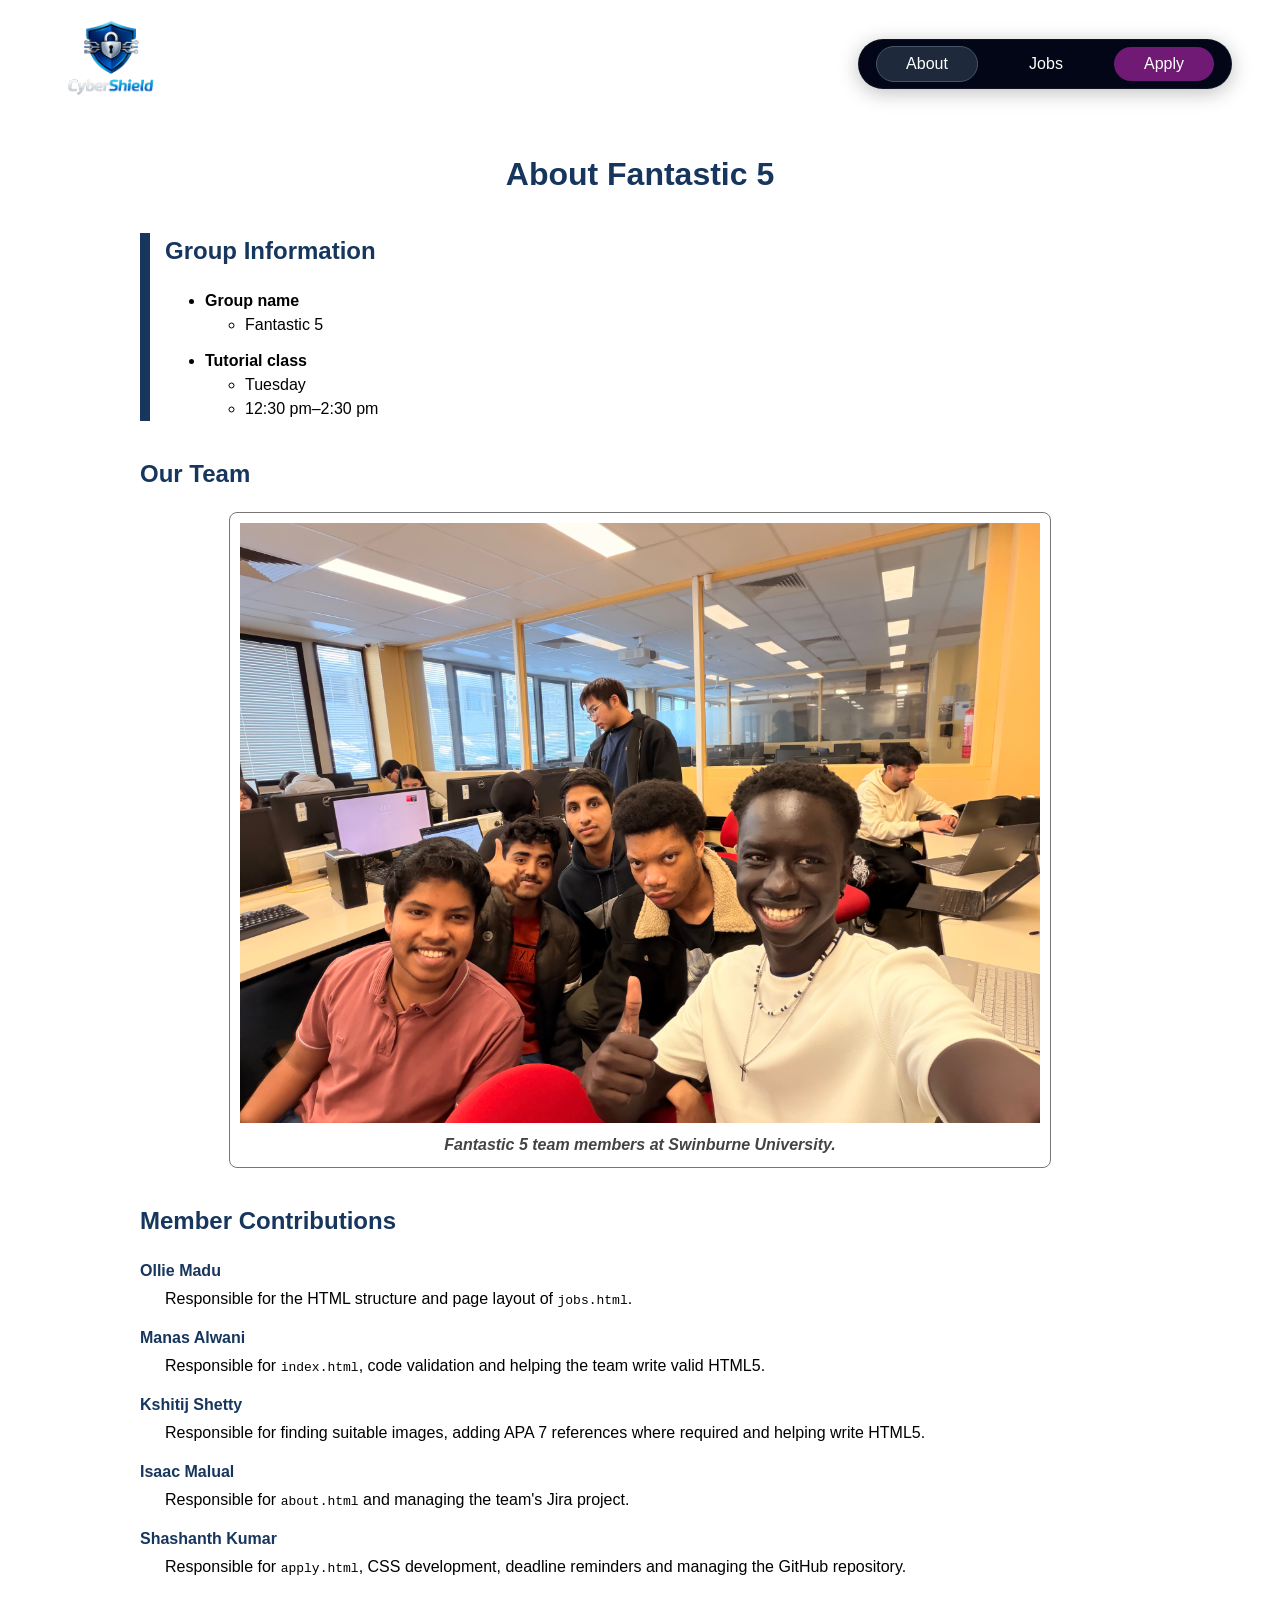
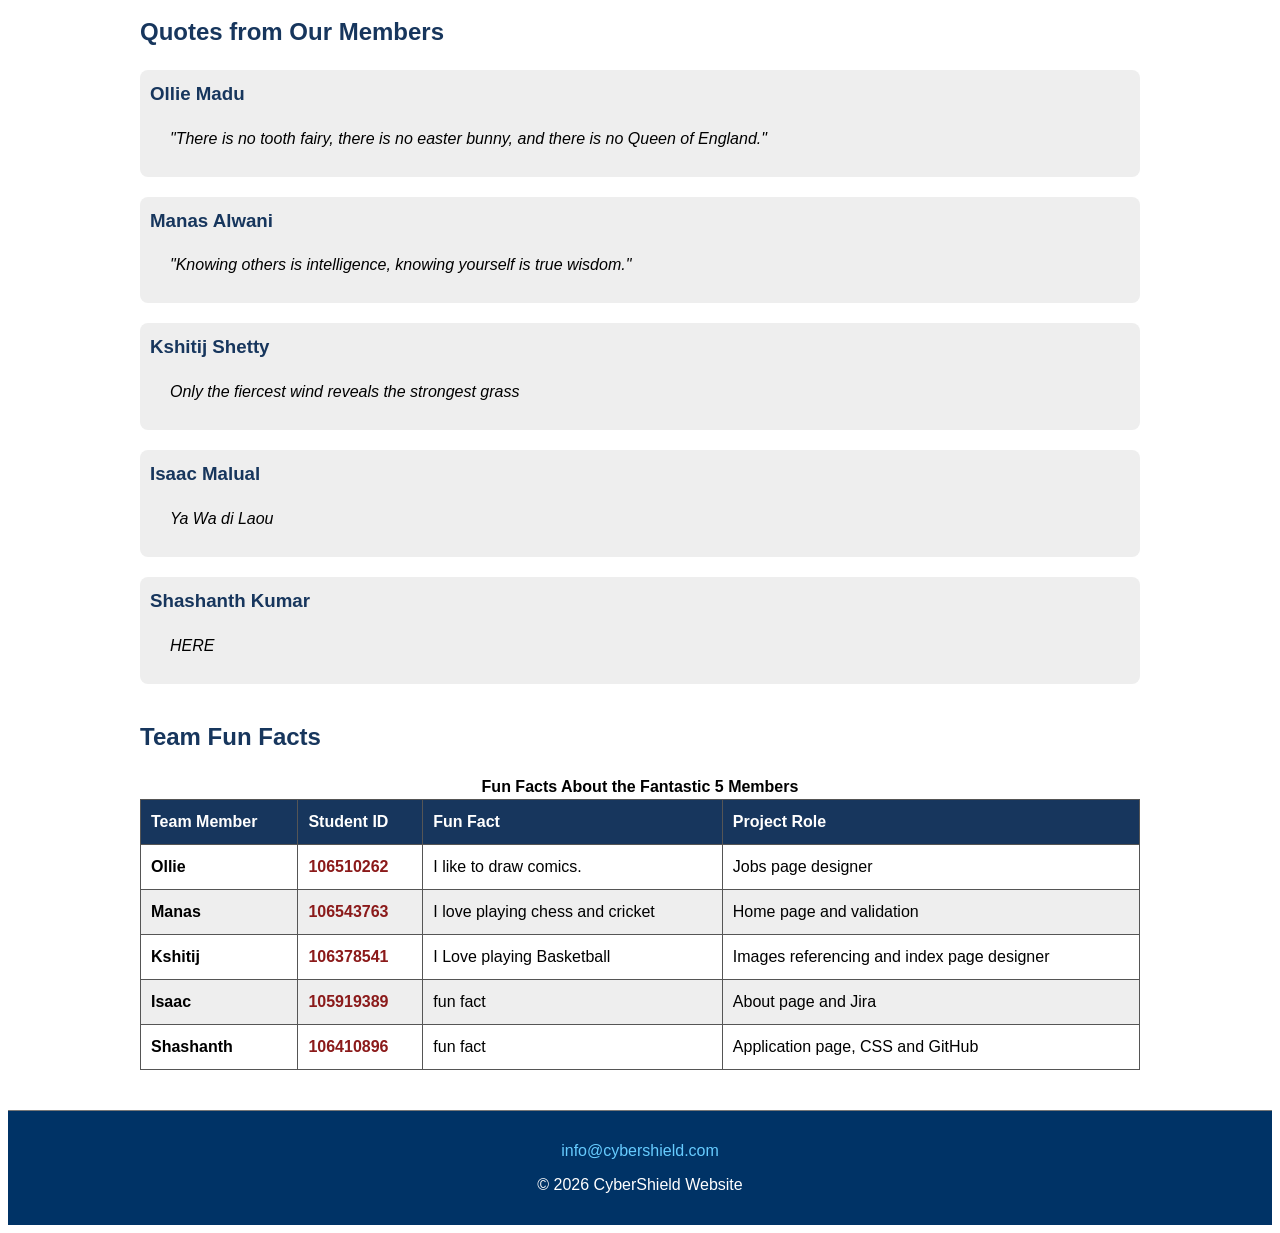
==== about.html @ fba5f0f7 "Finishing Touches About Page" ====
<!DOCTYPE html>
<html lang="en">
<head>
  <meta charset="utf-8">
  <meta name="viewport" content="width=device-width, initial-scale=1.0">
  <meta name="description" content="About the Fantastic 5 development team">
  <meta name="keywords" content="Fantastic 5, team, web development">
  <meta name="author" content="Fantastic 5">

  <link rel="stylesheet" href="styles/styles.css">
  <link rel="stylesheet" href="styles/about.css">

  <style>
    #group-information {
      padding-left: 15px;
      border-left: 10px solid #17365d;
    }
  </style>

  <title>About Fantastic 5</title>

</head>

<body>


    <!-- [ edited by: Shashanth ] - Hey Isaac. I just added the 'header' tag here, which was missing and led to the menu bar not appearing correctly on the about page. It is now fixed and should reflect appropriately. Once you have acknowledged this change, please delete this comment. Thanks. -->

    <!-- Main Menu/Navigation bar element -->
    <nav class="navbar">

      <!-- logo element (links to index page upon clicking)-->
      <div class="logo">
          <a href="index.html">
            <img src="images/cybershield-logo.png" alt="Cybershield Logo">
          </a>
      </div>

         <!-- navigation links found in menu navbar -->
      <ul class="nav-links">
        <li><a href="about.html" class="current-page" >About</a></li>
          <li><a href="jobs.html">Jobs</a></li>
          <li><a href="apply.html" class="cta-btn">Apply</a></li>
      </ul>

    </nav>

      

  <main>
    <h1>About Fantastic 5</h1>
    <section id="group-information">
      <h2>Group Information</h2>

     
      <ul>
        <li>
          Group name
          <ul>
            <li>Fantastic 5</li>
          </ul>
        </li>

        <li>
          Tutorial class
          <ul>
            <li>Tuesday</li>
            <li>12:30 pm–2:30 pm</li>
          </ul>
        </li>
      </ul>
    </section>

    <section id="group-photo">
      <h2>Our Team</h2>

      <figure>
        <img
          src="images/team.jpeg" id="team-photo" alt="Fantastic 5 Team Photo">

           <figcaption style="font-weight: bold;">
              Fantastic 5 team members at Swinburne University.
          </figcaption>

      </figure>
    </section>

    <section id="contributions">
      <h2>Member Contributions</h2>

      <!-- Definition list -->
      <dl>
        <dt>Ollie Madu</dt>
        <dd>
          Responsible for the HTML structure and page layout of
          <code>jobs.html</code>.
        </dd>

        <dt>Manas Alwani</dt>
        <dd>
          Responsible for <code>index.html</code>, code validation and helping
          the team write valid HTML5.
        </dd>

        <dt>Kshitij Shetty</dt>
        <dd>
          Responsible for finding suitable images, adding APA 7 references
          where required and helping write HTML5.
        </dd>

        <dt>Isaac Malual</dt>
        <dd>
          Responsible for <code>about.html</code> and managing the team's Jira
          project.
        </dd>

        <dt>Shashanth Kumar</dt>
        <dd>
          Responsible for <code>apply.html</code>, CSS development, deadline
          reminders and managing the GitHub repository.
        </dd>
      </dl>
    </section>

    <section id="member-quotes">
      <h2>Quotes from Our Members</h2>

      <article>
        <h3>Ollie Madu</h3>
        <blockquote lang="">
          <p>"There is no tooth fairy, there is no easter bunny, and there is
            no Queen of England."</p>
        </blockquote>
         
      </article>

      <article>
        <h3>Manas Alwani</h3>
        <blockquote lang="">
          <p>"Knowing others is intelligence, knowing yourself is true wisdom."</p>
        </blockquote>
         
      </article>

      <article>
        <h3>Kshitij Shetty</h3>
        <blockquote lang="">
          <p> Only the fiercest wind reveals the strongest grass</p>
        </blockquote>
         
      </article>

      <article>
        <h3>Isaac Malual</h3>
        <blockquote lang="">
          <p>Ya Wa di Laou</p>
        </blockquote>
         
      </article>

      <article>
        <h3>Shashanth Kumar</h3>
        <blockquote lang="">
          <p>HERE</p>
        </blockquote>
         
      </article>
    </section>

    <section id="fun-facts">
      <h2>Team Fun Facts</h2>

      <table>
        <caption>Fun Facts About the Fantastic 5 Members</caption>

        <thead>
          <tr>
            <th scope="col">Team Member</th>
            <th scope="col">Student ID</th>
            <th scope="col">Fun Fact</th>
            <th scope="col">Project Role</th>
            
          </tr>
        </thead>

        <tbody>
          <tr>
            <th scope="row">Ollie</th>
            <td>106510262</td>
            <td>I like to draw comics.</td>
            <td>Jobs page designer</td>
          </tr>

          <tr>
            <th scope="row">Manas</th>
            <td>106543763</td>
            <td> I love playing chess and cricket</td>
            <td>Home page and validation</td>
          </tr>

          <tr>
            <th scope="row">Kshitij</th>
            <td>106378541</td>
            <td>I Love playing Basketball</td>
            <td>Images referencing and index page designer</td>
          </tr>

          <tr>
            <th scope="row">Isaac</th>
            <td>105919389</td>
            <td>fun fact</td>
            <td>About page and Jira</td>
          </tr>

          <tr>
            <th scope="row">Shashanth</th>
            <td>106410896</td>
            <td>fun fact</td>
            <td>Application page, CSS and GitHub</td>
          </tr>
        </tbody>
      </table>
    </section>

  </main>

  <footer>
        <p>
            <a href="mailto:info@cybershield.com">info@cybershield.com</a>
        </p>
        <p>&copy; 2026 CyberShield Website</p>
    </footer>

</body>
</html>
---- styles/styles.css ----
/*

filename: styles.css

author: Alagarsamy Chandrasekar Shashanth Kumar

created: 7 September 2026 (07/09/2026)

last modified: 10 September 2026 (10/09/2026)

description: links to all pages

*/

/*

_______________________________________________________________________________________________

GLOBAL STYLESHEET
-----------------------------------------------------------------------------------------------

This stylesheet is applied to every page. It contains the elements of the web page that stay
consistent across all pages (i.e. menu navigation bars, footers, etc). If any work is done
to such global elements, please ensure to do it and keep it here for ease of coding and
an organised workspace.

_______________________________________________________________________________________________

*/

body
{font-family: 'Lucida Sans', 'Lucida Sans Regular', 'Lucida Grande', 'Lucida Sans Unicode', Geneva, Verdana, sans-serif;}

footer {
    text-align: center;
    padding: 20px;
    background-color: #003366;
    color: white;
    margin-top: 40px;
}

footer a {
    color: #66ccff;
    text-decoration: none;
}

footer a:hover {
    text-decoration: underline;
}

.logo {
    display: flex;
    align-items: center;
    max-width: 100px;
}

/* ensures link clickable space covers entire logo area */
.logo a {
    display: block;
    width: 100%;
}

.logo img {
    width: 100%;
    height: auto;
    display: block;
    
    transform: scale(1.25); /* scales image by 25% without tampering menu bar size */
    transform-origin: left center; /* keeps locked left to avoid tampering with padding */
}

/* strips away underline and hyperlink blue color from nav-links */
.nav-links a {
    text-decoration: none;
    color: white;
    font-size: 16px;
    font-weight: 500;
    display: block; /* link fills entire clickable space of individual nav-link pill */
    padding: 8px 0;
}

/* stacks menu navigation links horizontally and removes visibility of bullet points */
.nav-links {
    display: flex;
    list-style: none;
    align-items: center;
}

.nav-links li {
    margin-inline: 5px; /* spaces out list items of navigation link classes, to ensure links themselves are spaced out evenly */
    width: 100px; /* sets horizontal length of each nav-link's pill-style border equally */
    text-align: center;
    border-radius: 50px;
    transition: all 0.3s ease;
}

/* menu bar CSS rules live here */
header {

    background-color: #0f172a; /* background colour of menu bar */

    /* to fix menu bar on top of viewport, and ensure it follows when user scroll down or up page */
    position: sticky;
    top: 0;
    z-index: 1000;
    box-shadow: 0 4px 20px rgba(0, 0, 0, 0.50);

    /* margin rules for top, and the left and right of this element only, 
    in order to bypass default browser margin rule of 8px for just this element,
     without hindering any other element. */
    margin-top: -8px;
    margin-inline: -8px;

    border-radius: 0 0 24px 24px; /* curved edges at bottom */
}

/* stacks navbar contents horizontally and spaces them out appropriately */
.navbar {
    display: flex;
    justify-content: space-between;
    align-items: center;
    padding: 15px 40px;
    position: sticky;
}

/* creates black 'master-pill' container box for navigation links for the navbar */
.navbar ul {
    background-color: #020617;
    padding: 6px 12px;
    border-radius: 50px;
    display: flex;
    gap: 8px;
    border: 1px solid rgba(255, 255, 255, 0.05); /* subtle border line that encapsulates master-pill to give more depth */
    box-shadow: 0 4px 20px rgba(0, 0, 0, 0.25); /* subtle shadow for more depth */
}

/* wraps non-cta-button nav-links in a grey pill when cursur hovers over it */
.nav-links li:hover:not(:has(.cta-btn)) {
    background-color: #374151;
}

/* highlights the current page user is on */
.nav-links li:has(.current-page:not(.cta-btn)) {
    background-color: #1e293b;
    border: 1px solid #475569;
}

/* gives CTA Button (Apply button) its unique purple background color to call user to action */
.nav-links li:has(.cta-btn) {
    background-color: #701a75;
}

/* turns CTA button (Apply button) noticably lighter when cursor hovers over it, prompting user to click */
.nav-links li:has(.cta-btn:hover) {
    background-color: rgb(153, 40, 145);
}

/* highlights when user is currently on the 'Apply' page using extra border styling, as 'Apply' is a CTA button */
.nav-links li:has(.cta-btn.current-page) {
    background-color: rgb(65, 3, 65);
    border: 1px solid rgb(210, 80, 210);
}
---- styles/about.css ----
/*
  filename: about.css
  author: Isaac
  description: Styles for the About page
*/

/*Da font*/
body {
  font-family: 'Lucida Sans', 'Lucida Sans Regular', 'Lucida Grande',
               'Lucida Sans Unicode', Geneva, Verdana, sans-serif;
}
main {
  width: 80%;
  max-width: 1000px;
  margin: 30px auto;
  line-height: 1.5;
}

main h1,
main h2,
#contributions dt,
#member-quotes h3 {
  color: #17365d;
}

main h1 {
  text-align: center;
}

main h2,
#member-quotes h3 {
  margin-top: 0;
}

section {
  margin-top: 35px;
}

/* Group information */

#group-information > ul > li {
  margin-bottom: 12px;
  font-weight: bold;
}

#group-information ul ul li {
  font-weight: normal;
}

/* Group photo */
figure {
  width: 80%;
  margin: 20px auto;
  padding: 10px;
  border: 1px solid #777777;
  text-align: center;
   border-radius: 8px;
}

#team-photo {
  display: block;
  width: 100%;
  height: auto;
}

figcaption {
  margin-top: 10px;
  color: #444444;
  font-style: italic;
}

/* Contributions */

#contributions dt {
  margin-top: 15px;
  font-weight: bold;
}

#contributions dd {
  margin: 4px 0 0 25px;
}

/* Member quotes */

#member-quotes article {
  margin-bottom: 20px;
  padding: 10px;
  background-color: #eeeeee;
  border-radius: 8px;
}

#member-quotes blockquote {
  margin-left: 20px;
  font-style: italic;
}

/* Team table */
#fun-facts {
  overflow-x: auto;
}

table {
  width: 100%;
  min-width: 650px;
  border-collapse: collapse;
  border-radius: 8px;
}

caption {
  font-weight: bold;
}

th,
td {
  padding: 10px;
  border: 1px solid #555555;
  text-align: left;
}

thead {
  color: #ffffff;
  background-color: #17365d;
}

tbody td:nth-child(2) {
  color: #8b1a1a;
  font-weight: bold;
}

tbody tr:nth-child(even) {
  background-color: #eeeeee;
}

tbody tr:hover {
  background-color: #d9e8f5;
}

/* Footer */

footer {
  margin-top: 40px;
  padding: 15px;
  text-align: center;
  border-top: 1px solid #777777;
}
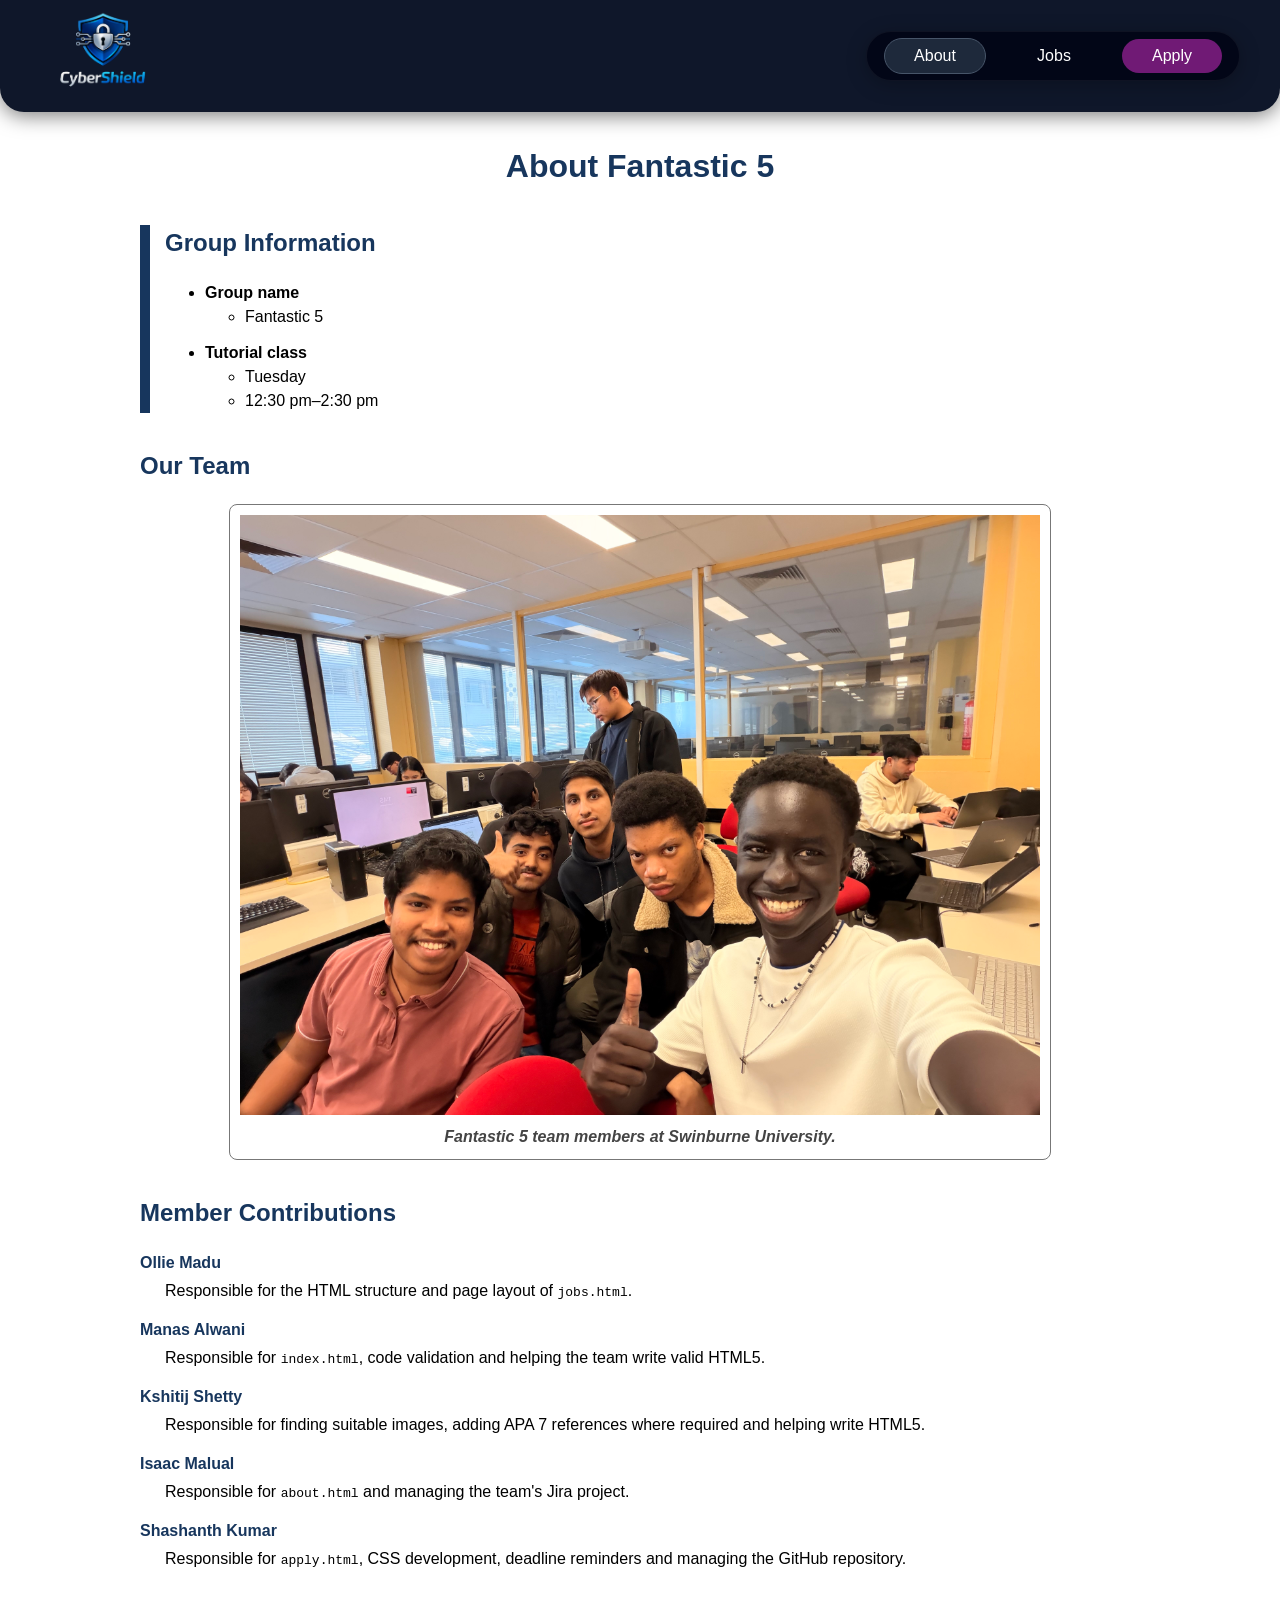
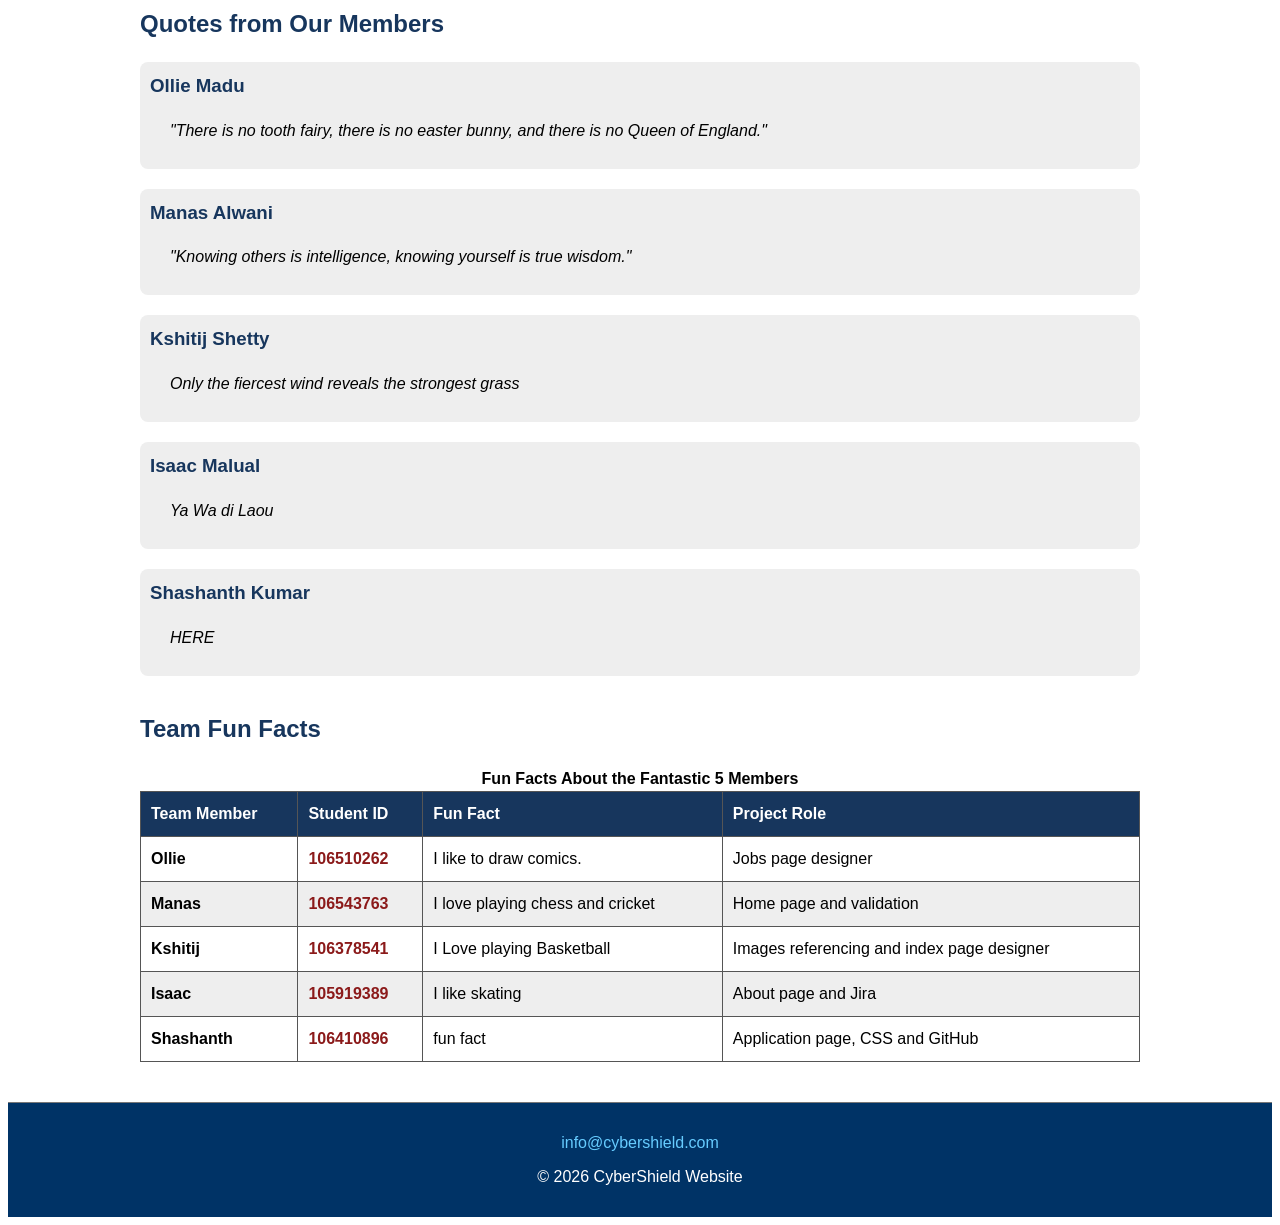
==== commit f88e6969: "Fixed Nav" ====
--- a/about.html
+++ b/about.html
@@ -24,9 +24,8 @@
 <body>
 
 
-    <!-- [ edited by: Shashanth ] - Hey Isaac. I just added the 'header' tag here, which was missing and led to the menu bar not appearing correctly on the about page. It is now fixed and should reflect appropriately. Once you have acknowledged this change, please delete this comment. Thanks. -->
-
-    <!-- Main Menu/Navigation bar element -->
+    <header>
+  <!-- Main Menu/Navigation bar element -->
     <nav class="navbar">
 
       <!-- logo element (links to index page upon clicking)-->
@@ -44,7 +43,9 @@
       </ul>
 
     </nav>
-
+</header>
+
+    
       
 
   <main>
@@ -208,7 +209,7 @@
           <tr>
             <th scope="row">Isaac</th>
             <td>105919389</td>
-            <td>fun fact</td>
+            <td>I like skating</td>
             <td>About page and Jira</td>
           </tr>
 
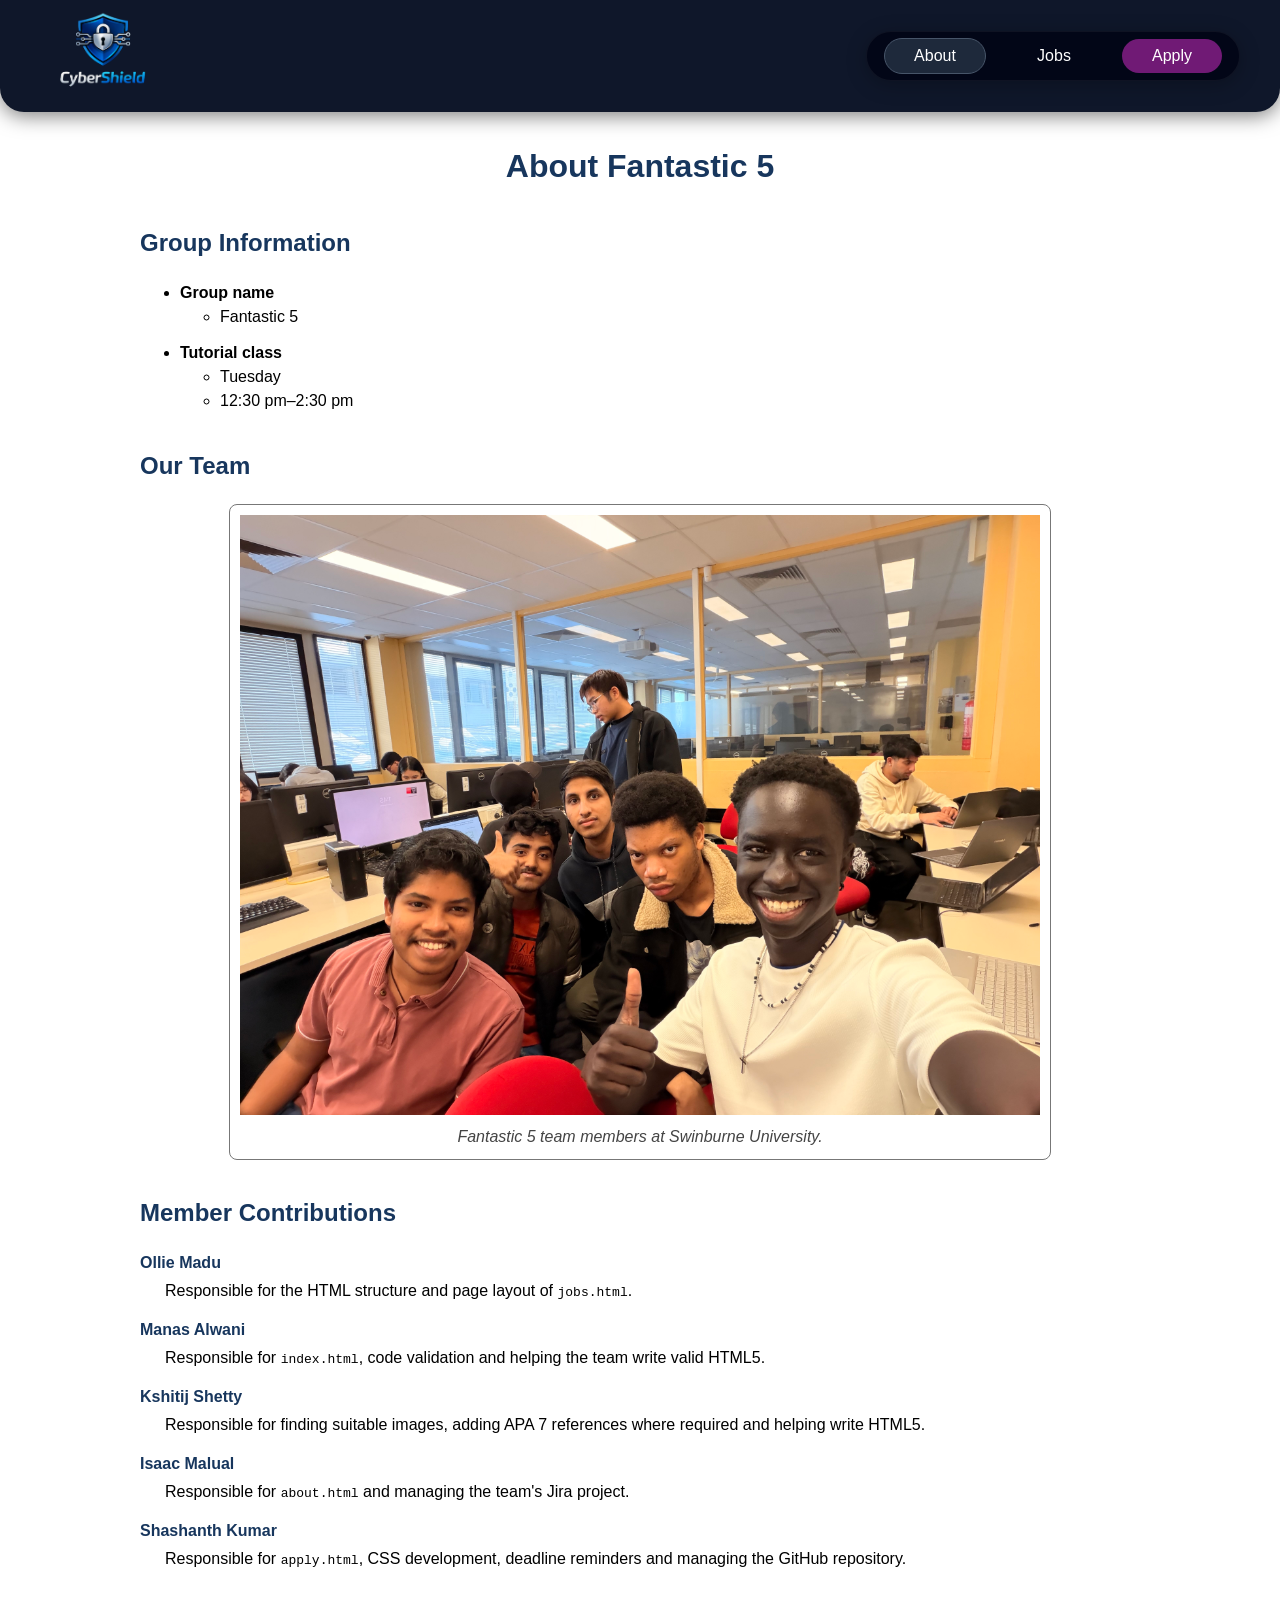
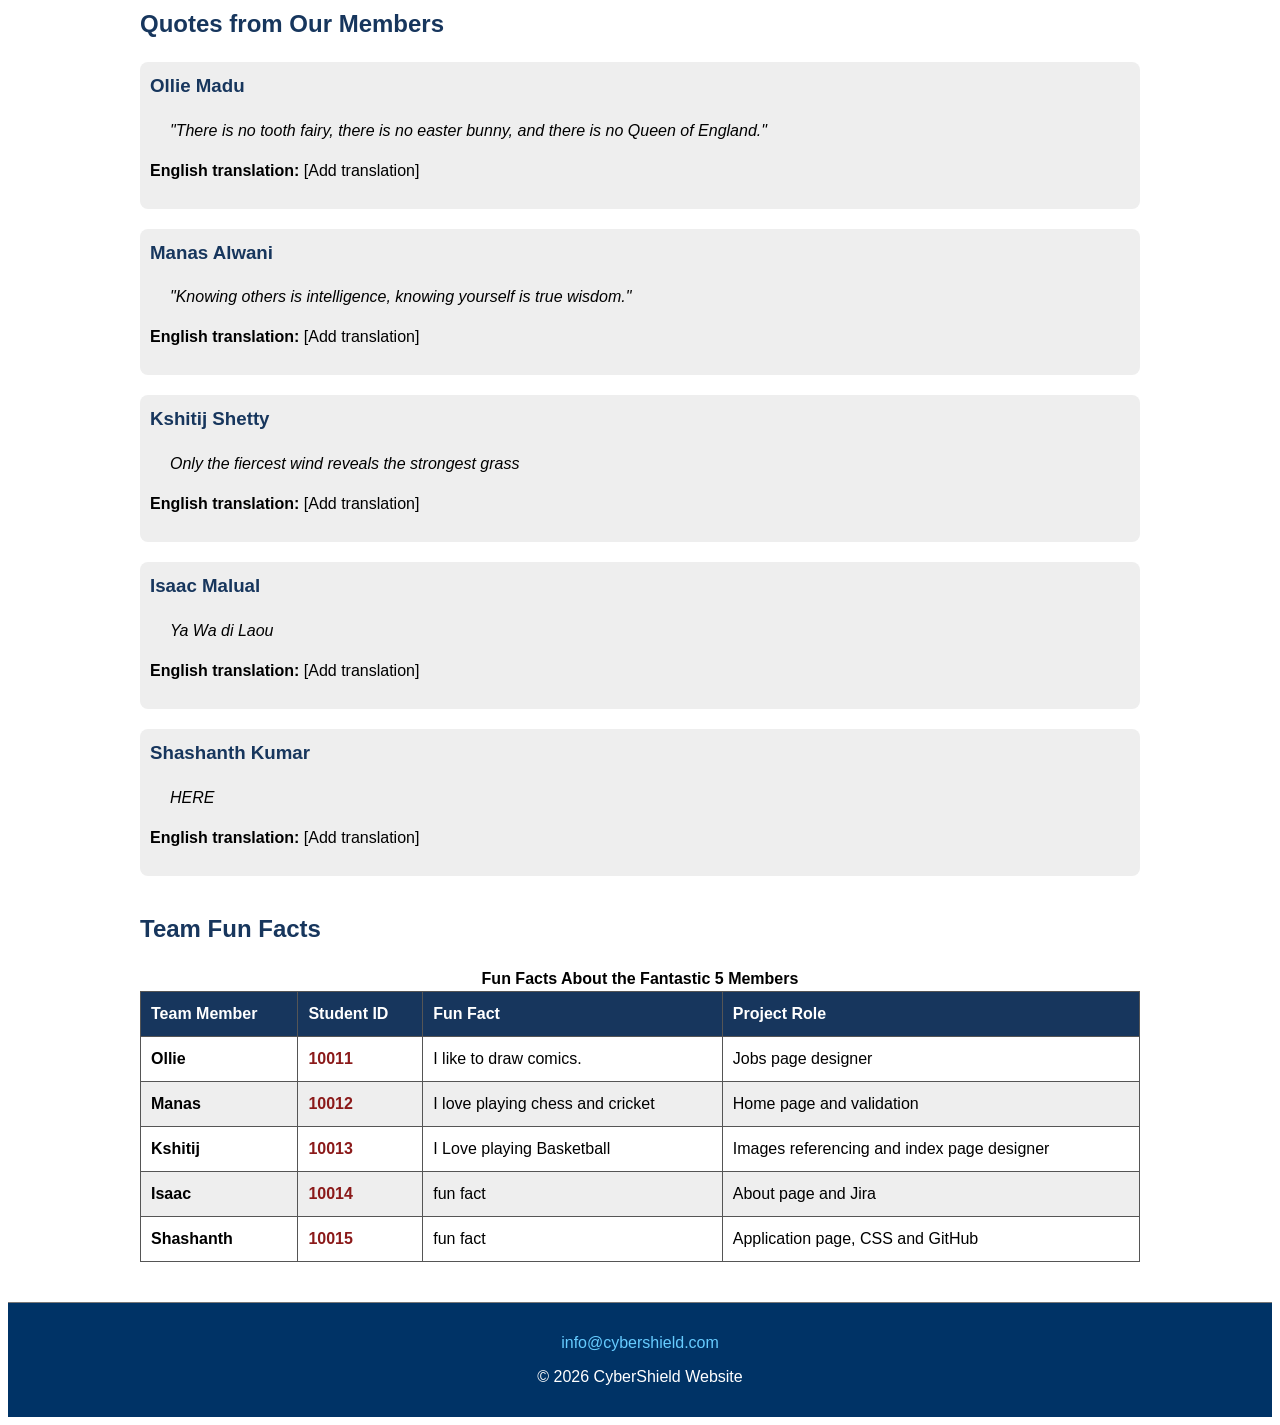
==== commit 6f5c9fdf: "Merge branch 'main' of https://github.com/106410896/Group_Name_Pending_Project" ====
--- a/about.html
+++ b/about.html
@@ -9,44 +9,35 @@
 
   <link rel="stylesheet" href="styles/styles.css">
   <link rel="stylesheet" href="styles/about.css">
-
-  <style>
-    #group-information {
-      padding-left: 15px;
-      border-left: 10px solid #17365d;
-    }
-  </style>
-
+  
   <title>About Fantastic 5</title>
-
 </head>
 
 <body>
 
 
-    <header>
-  <!-- Main Menu/Navigation bar element -->
-    <nav class="navbar">
-
-      <!-- logo element (links to index page upon clicking)-->
-      <div class="logo">
-          <a href="index.html">
-            <img src="images/cybershield-logo.png" alt="Cybershield Logo">
-          </a>
-      </div>
+      <header> <!-- [ edited by: Shashanth ] - Hey Isaac. I just added the 'header' tag here, which was missing and led to the menu bar not appearing correctly on the about page. It is now fixed and should reflect appropriately. Once you have acknowledged this change, please delete this comment. Thanks. -->
+
+        <!-- Main Menu/Navigation bar element -->
+        <nav class="navbar">
+
+         <!-- logo element (links to index page upon clicking)-->
+         <div class="logo">
+            <a href="index.html">
+               <img src="images/cybershield-logo.png" alt="Cybershield Logo">
+            </a>
+         </div>
 
          <!-- navigation links found in menu navbar -->
-      <ul class="nav-links">
-        <li><a href="about.html" class="current-page" >About</a></li>
-          <li><a href="jobs.html">Jobs</a></li>
-          <li><a href="apply.html" class="cta-btn">Apply</a></li>
-      </ul>
-
-    </nav>
-</header>
-
-    
-      
+         <ul class="nav-links">
+            <li><a href="about.html" class="current-page" >About</a></li>
+            <li><a href="jobs.html">Jobs</a></li>
+            <li><a href="apply.html" class="cta-btn">Apply</a></li>
+         </ul>
+
+        </nav>
+
+      </header>
 
   <main>
     <h1>About Fantastic 5</h1>
@@ -79,7 +70,7 @@
         <img
           src="images/team.jpeg" id="team-photo" alt="Fantastic 5 Team Photo">
 
-           <figcaption style="font-weight: bold;">
+           <figcaption>
               Fantastic 5 team members at Swinburne University.
           </figcaption>
 
@@ -132,7 +123,7 @@
           <p>"There is no tooth fairy, there is no easter bunny, and there is
             no Queen of England."</p>
         </blockquote>
-         
+        <p><strong>English translation:</strong> [Add translation]</p>
       </article>
 
       <article>
@@ -140,7 +131,7 @@
         <blockquote lang="">
           <p>"Knowing others is intelligence, knowing yourself is true wisdom."</p>
         </blockquote>
-         
+        <p><strong>English translation:</strong> [Add translation]</p>
       </article>
 
       <article>
@@ -148,7 +139,7 @@
         <blockquote lang="">
           <p> Only the fiercest wind reveals the strongest grass</p>
         </blockquote>
-         
+        <p><strong>English translation:</strong> [Add translation]</p>
       </article>
 
       <article>
@@ -156,7 +147,7 @@
         <blockquote lang="">
           <p>Ya Wa di Laou</p>
         </blockquote>
-         
+        <p><strong>English translation:</strong> [Add translation]</p>
       </article>
 
       <article>
@@ -164,7 +155,7 @@
         <blockquote lang="">
           <p>HERE</p>
         </blockquote>
-         
+        <p><strong>English translation:</strong> [Add translation]</p>
       </article>
     </section>
 
@@ -187,35 +178,35 @@
         <tbody>
           <tr>
             <th scope="row">Ollie</th>
-            <td>106510262</td>
+            <td>10011</td>
             <td>I like to draw comics.</td>
             <td>Jobs page designer</td>
           </tr>
 
           <tr>
             <th scope="row">Manas</th>
-            <td>106543763</td>
+            <td>10012</td>
             <td> I love playing chess and cricket</td>
             <td>Home page and validation</td>
           </tr>
 
           <tr>
             <th scope="row">Kshitij</th>
-            <td>106378541</td>
+            <td>10013</td>
             <td>I Love playing Basketball</td>
             <td>Images referencing and index page designer</td>
           </tr>
 
           <tr>
             <th scope="row">Isaac</th>
-            <td>105919389</td>
-            <td>I like skating</td>
+            <td>10014</td>
+            <td>fun fact</td>
             <td>About page and Jira</td>
           </tr>
 
           <tr>
             <th scope="row">Shashanth</th>
-            <td>106410896</td>
+            <td>10015</td>
             <td>fun fact</td>
             <td>Application page, CSS and GitHub</td>
           </tr>
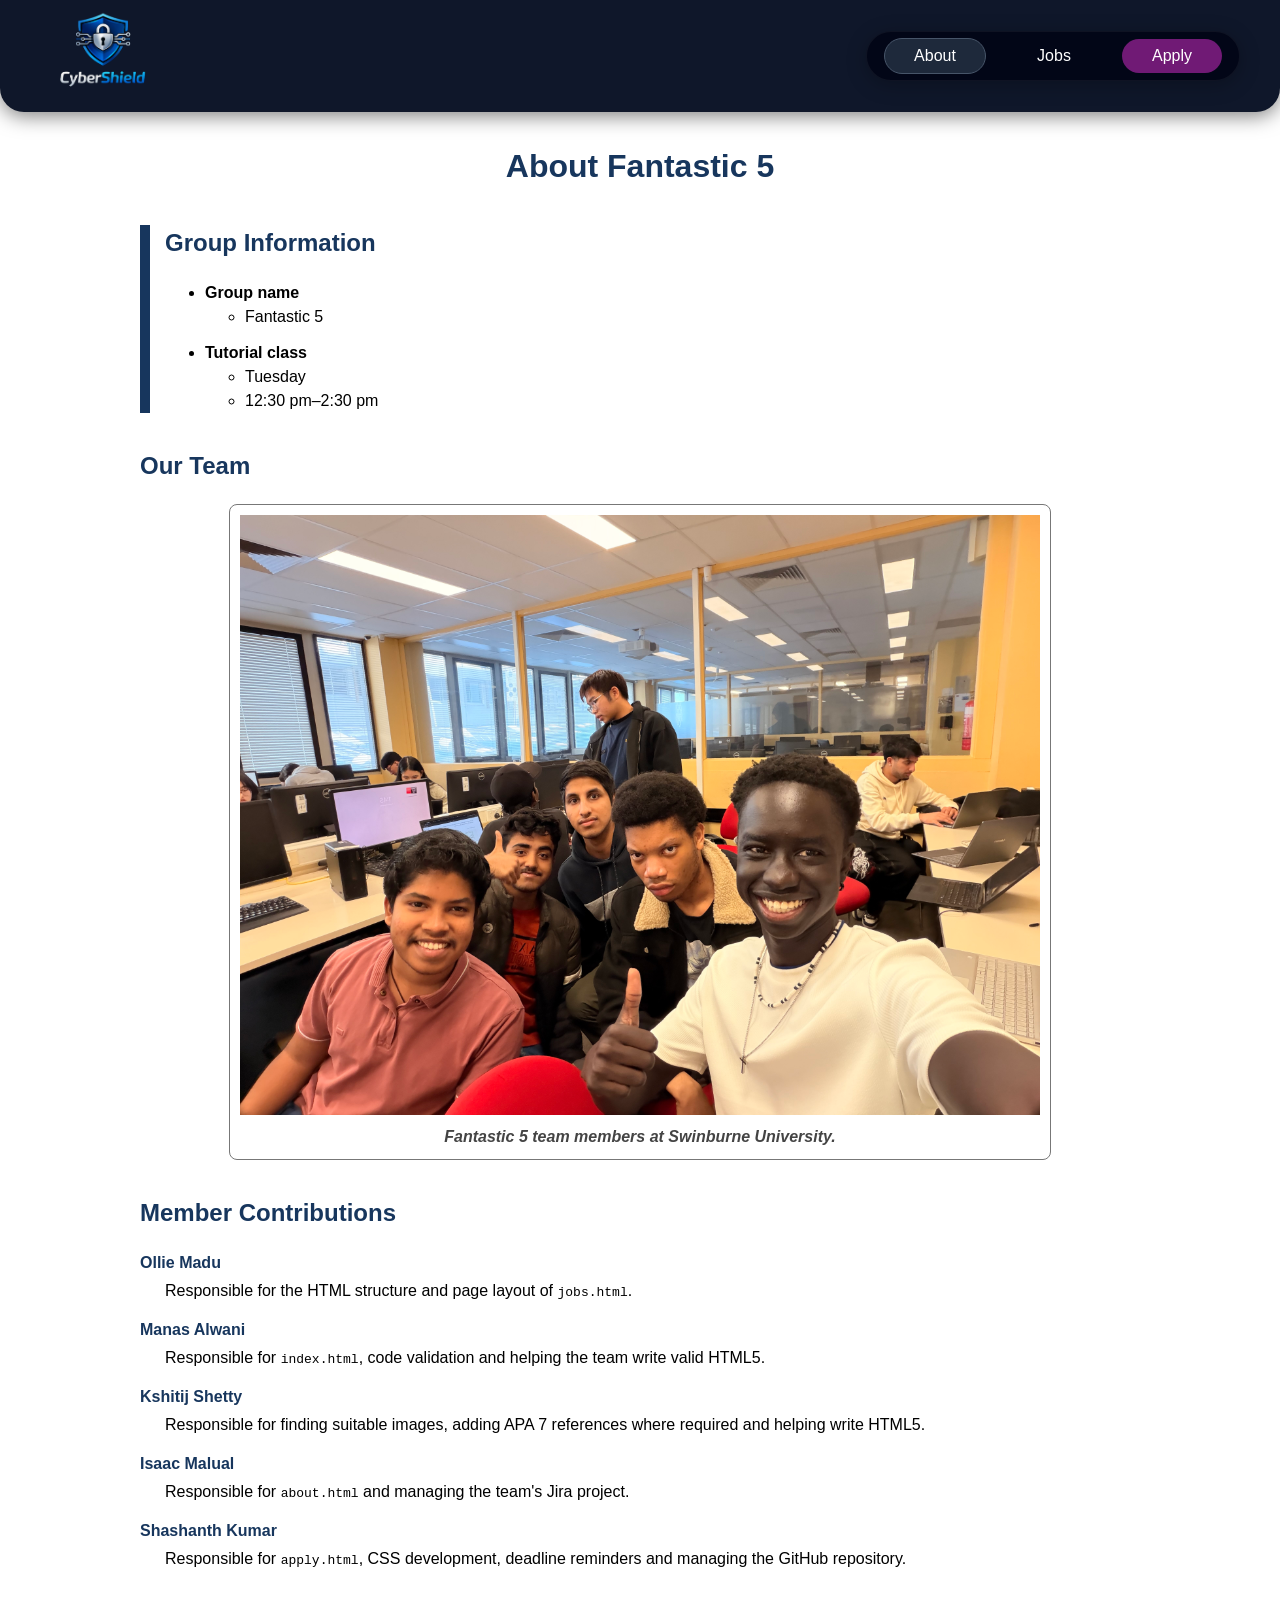
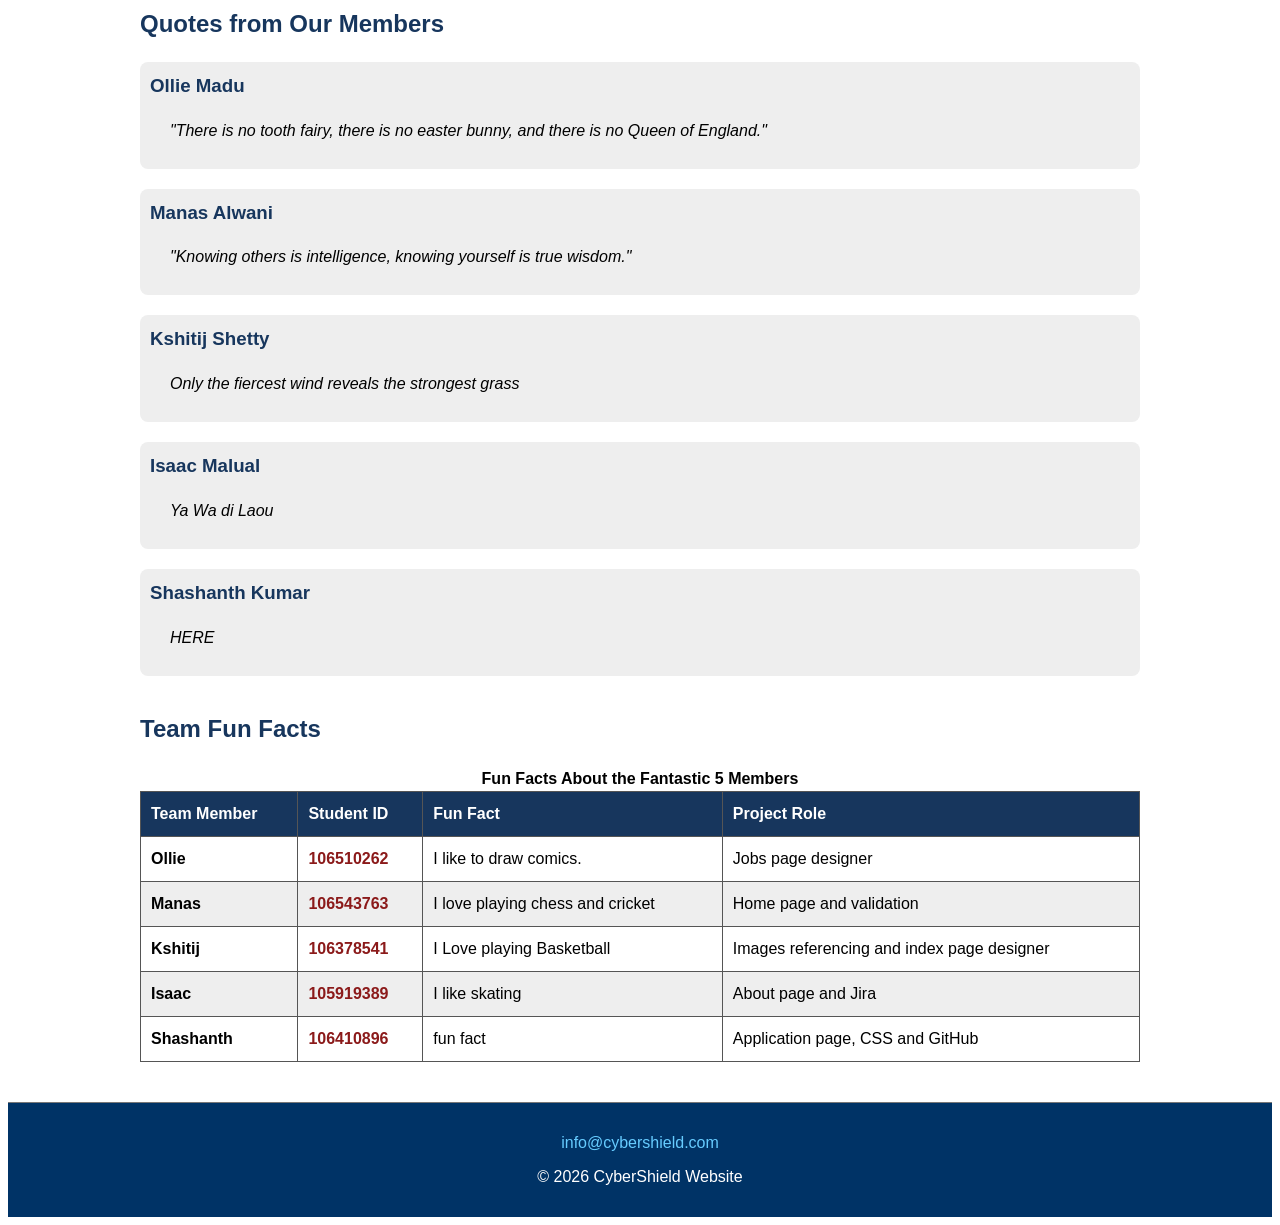
==== commit ea9c1174: "Merge branch 'main' of https://github.com/106410896/Group_Name_Pending_Project" ====
--- a/about.html
+++ b/about.html
@@ -9,35 +9,44 @@
 
   <link rel="stylesheet" href="styles/styles.css">
   <link rel="stylesheet" href="styles/about.css">
-  
+
+  <style>
+    #group-information {
+      padding-left: 15px;
+      border-left: 10px solid #17365d;
+    }
+  </style>
+
   <title>About Fantastic 5</title>
+
 </head>
 
 <body>
 
 
-      <header> <!-- [ edited by: Shashanth ] - Hey Isaac. I just added the 'header' tag here, which was missing and led to the menu bar not appearing correctly on the about page. It is now fixed and should reflect appropriately. Once you have acknowledged this change, please delete this comment. Thanks. -->
-
-        <!-- Main Menu/Navigation bar element -->
-        <nav class="navbar">
-
-         <!-- logo element (links to index page upon clicking)-->
-         <div class="logo">
-            <a href="index.html">
-               <img src="images/cybershield-logo.png" alt="Cybershield Logo">
-            </a>
-         </div>
+    <header>
+  <!-- Main Menu/Navigation bar element -->
+    <nav class="navbar">
+
+      <!-- logo element (links to index page upon clicking)-->
+      <div class="logo">
+          <a href="index.html">
+            <img src="images/cybershield-logo.png" alt="Cybershield Logo">
+          </a>
+      </div>
 
          <!-- navigation links found in menu navbar -->
-         <ul class="nav-links">
-            <li><a href="about.html" class="current-page" >About</a></li>
-            <li><a href="jobs.html">Jobs</a></li>
-            <li><a href="apply.html" class="cta-btn">Apply</a></li>
-         </ul>
-
-        </nav>
-
-      </header>
+      <ul class="nav-links">
+        <li><a href="about.html" class="current-page" >About</a></li>
+          <li><a href="jobs.html">Jobs</a></li>
+          <li><a href="apply.html" class="cta-btn">Apply</a></li>
+      </ul>
+
+    </nav>
+</header>
+
+    
+      
 
   <main>
     <h1>About Fantastic 5</h1>
@@ -70,7 +79,7 @@
         <img
           src="images/team.jpeg" id="team-photo" alt="Fantastic 5 Team Photo">
 
-           <figcaption>
+           <figcaption style="font-weight: bold;">
               Fantastic 5 team members at Swinburne University.
           </figcaption>
 
@@ -123,7 +132,7 @@
           <p>"There is no tooth fairy, there is no easter bunny, and there is
             no Queen of England."</p>
         </blockquote>
-        <p><strong>English translation:</strong> [Add translation]</p>
+         
       </article>
 
       <article>
@@ -131,7 +140,7 @@
         <blockquote lang="">
           <p>"Knowing others is intelligence, knowing yourself is true wisdom."</p>
         </blockquote>
-        <p><strong>English translation:</strong> [Add translation]</p>
+         
       </article>
 
       <article>
@@ -139,7 +148,7 @@
         <blockquote lang="">
           <p> Only the fiercest wind reveals the strongest grass</p>
         </blockquote>
-        <p><strong>English translation:</strong> [Add translation]</p>
+         
       </article>
 
       <article>
@@ -147,7 +156,7 @@
         <blockquote lang="">
           <p>Ya Wa di Laou</p>
         </blockquote>
-        <p><strong>English translation:</strong> [Add translation]</p>
+         
       </article>
 
       <article>
@@ -155,7 +164,7 @@
         <blockquote lang="">
           <p>HERE</p>
         </blockquote>
-        <p><strong>English translation:</strong> [Add translation]</p>
+         
       </article>
     </section>
 
@@ -178,35 +187,35 @@
         <tbody>
           <tr>
             <th scope="row">Ollie</th>
-            <td>10011</td>
+            <td>106510262</td>
             <td>I like to draw comics.</td>
             <td>Jobs page designer</td>
           </tr>
 
           <tr>
             <th scope="row">Manas</th>
-            <td>10012</td>
+            <td>106543763</td>
             <td> I love playing chess and cricket</td>
             <td>Home page and validation</td>
           </tr>
 
           <tr>
             <th scope="row">Kshitij</th>
-            <td>10013</td>
+            <td>106378541</td>
             <td>I Love playing Basketball</td>
             <td>Images referencing and index page designer</td>
           </tr>
 
           <tr>
             <th scope="row">Isaac</th>
-            <td>10014</td>
-            <td>fun fact</td>
+            <td>105919389</td>
+            <td>I like skating</td>
             <td>About page and Jira</td>
           </tr>
 
           <tr>
             <th scope="row">Shashanth</th>
-            <td>10015</td>
+            <td>106410896</td>
             <td>fun fact</td>
             <td>Application page, CSS and GitHub</td>
           </tr>
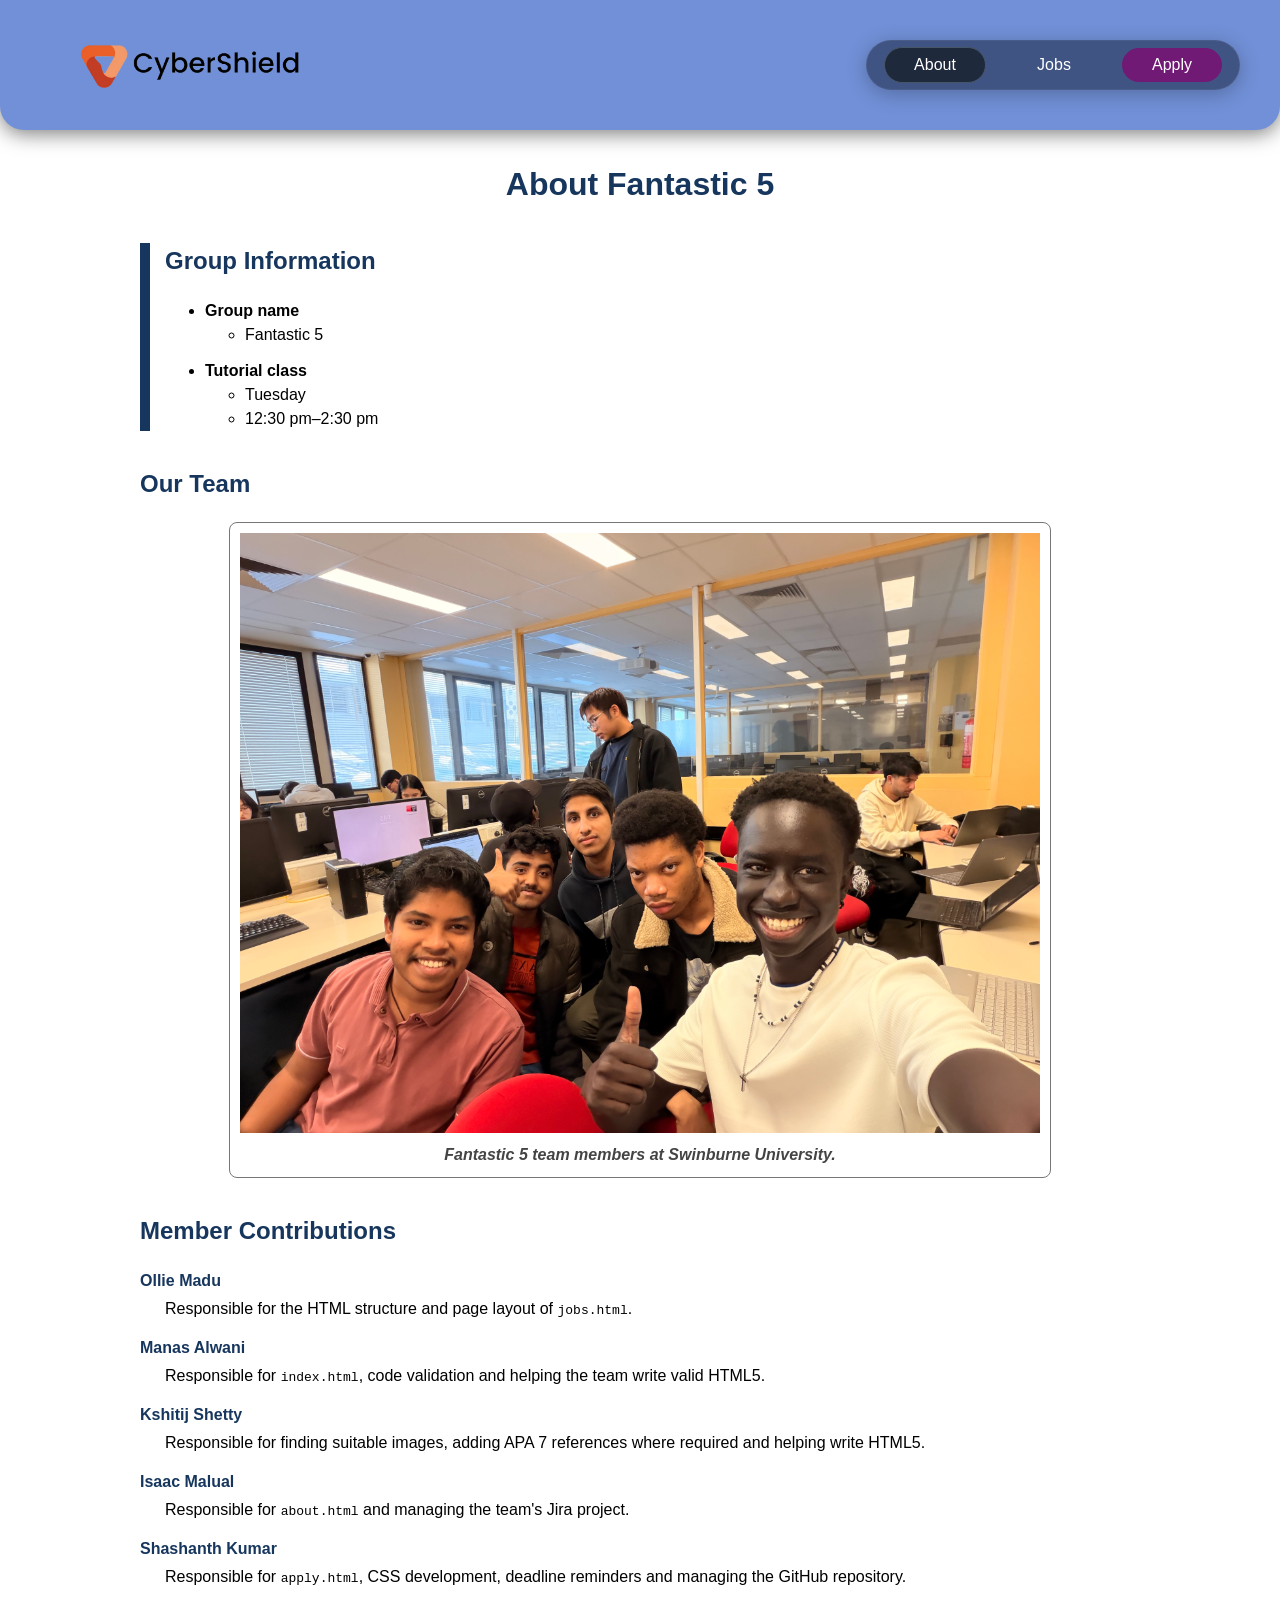
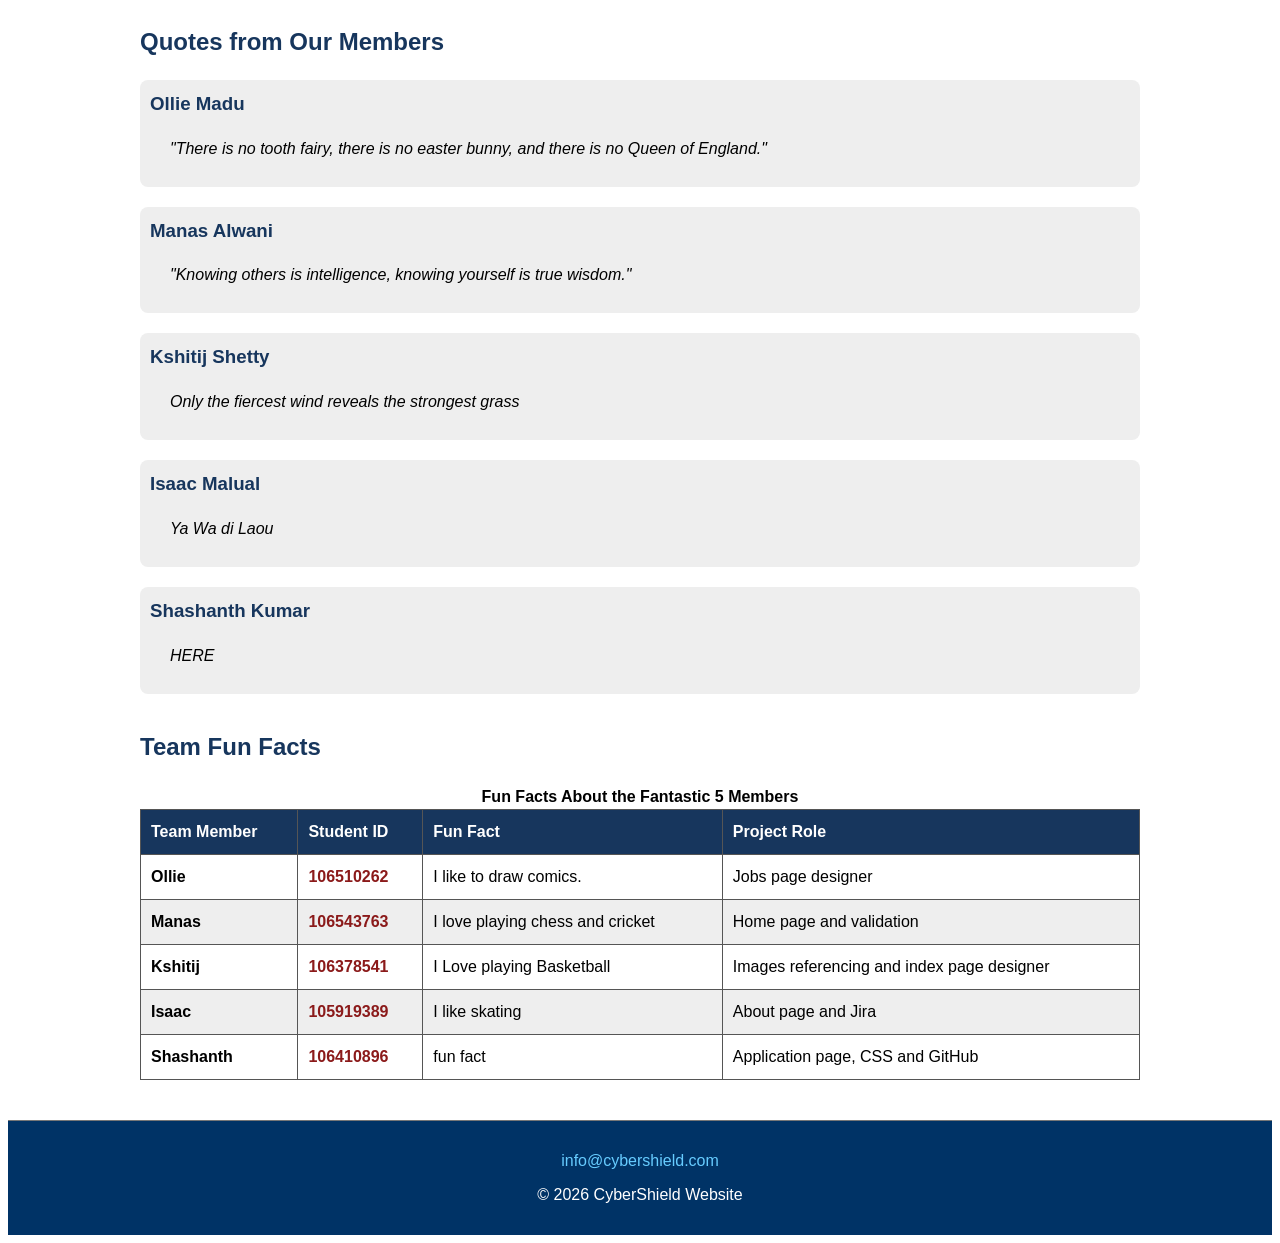
==== commit ade3638e: "changed menu bar color theme, and, changed logo" ====
--- a/about.html
+++ b/about.html
@@ -31,7 +31,7 @@
       <!-- logo element (links to index page upon clicking)-->
       <div class="logo">
           <a href="index.html">
-            <img src="images/cybershield-logo.png" alt="Cybershield Logo">
+            <img src="images/logo-main.png" alt="Cybershield Logo">
           </a>
       </div>
 
--- a/styles/styles.css
+++ b/styles/styles.css
@@ -65,7 +65,7 @@
     height: auto;
     display: block;
     
-    transform: scale(1.25); /* scales image by 25% without tampering menu bar size */
+    transform: scale(3); /* scales image by 25% without tampering menu bar size */
     transform-origin: left center; /* keeps locked left to avoid tampering with padding */
 }
 
@@ -97,7 +97,7 @@
 /* menu bar CSS rules live here */
 header {
 
-    background-color: #0f172a; /* background colour of menu bar */
+    background-color: #7190d7; /* background colour of menu bar */
 
     /* to fix menu bar on top of viewport, and ensure it follows when user scroll down or up page */
     position: sticky;
@@ -125,7 +125,7 @@
 
 /* creates black 'master-pill' container box for navigation links for the navbar */
 .navbar ul {
-    background-color: #020617;
+    background-color: #0206176e;
     padding: 6px 12px;
     border-radius: 50px;
     display: flex;
@@ -159,11 +159,4 @@
 .nav-links li:has(.cta-btn.current-page) {
     background-color: rgb(65, 3, 65);
     border: 1px solid rgb(210, 80, 210);
-}
-
-
-
-
-
-
-
+}
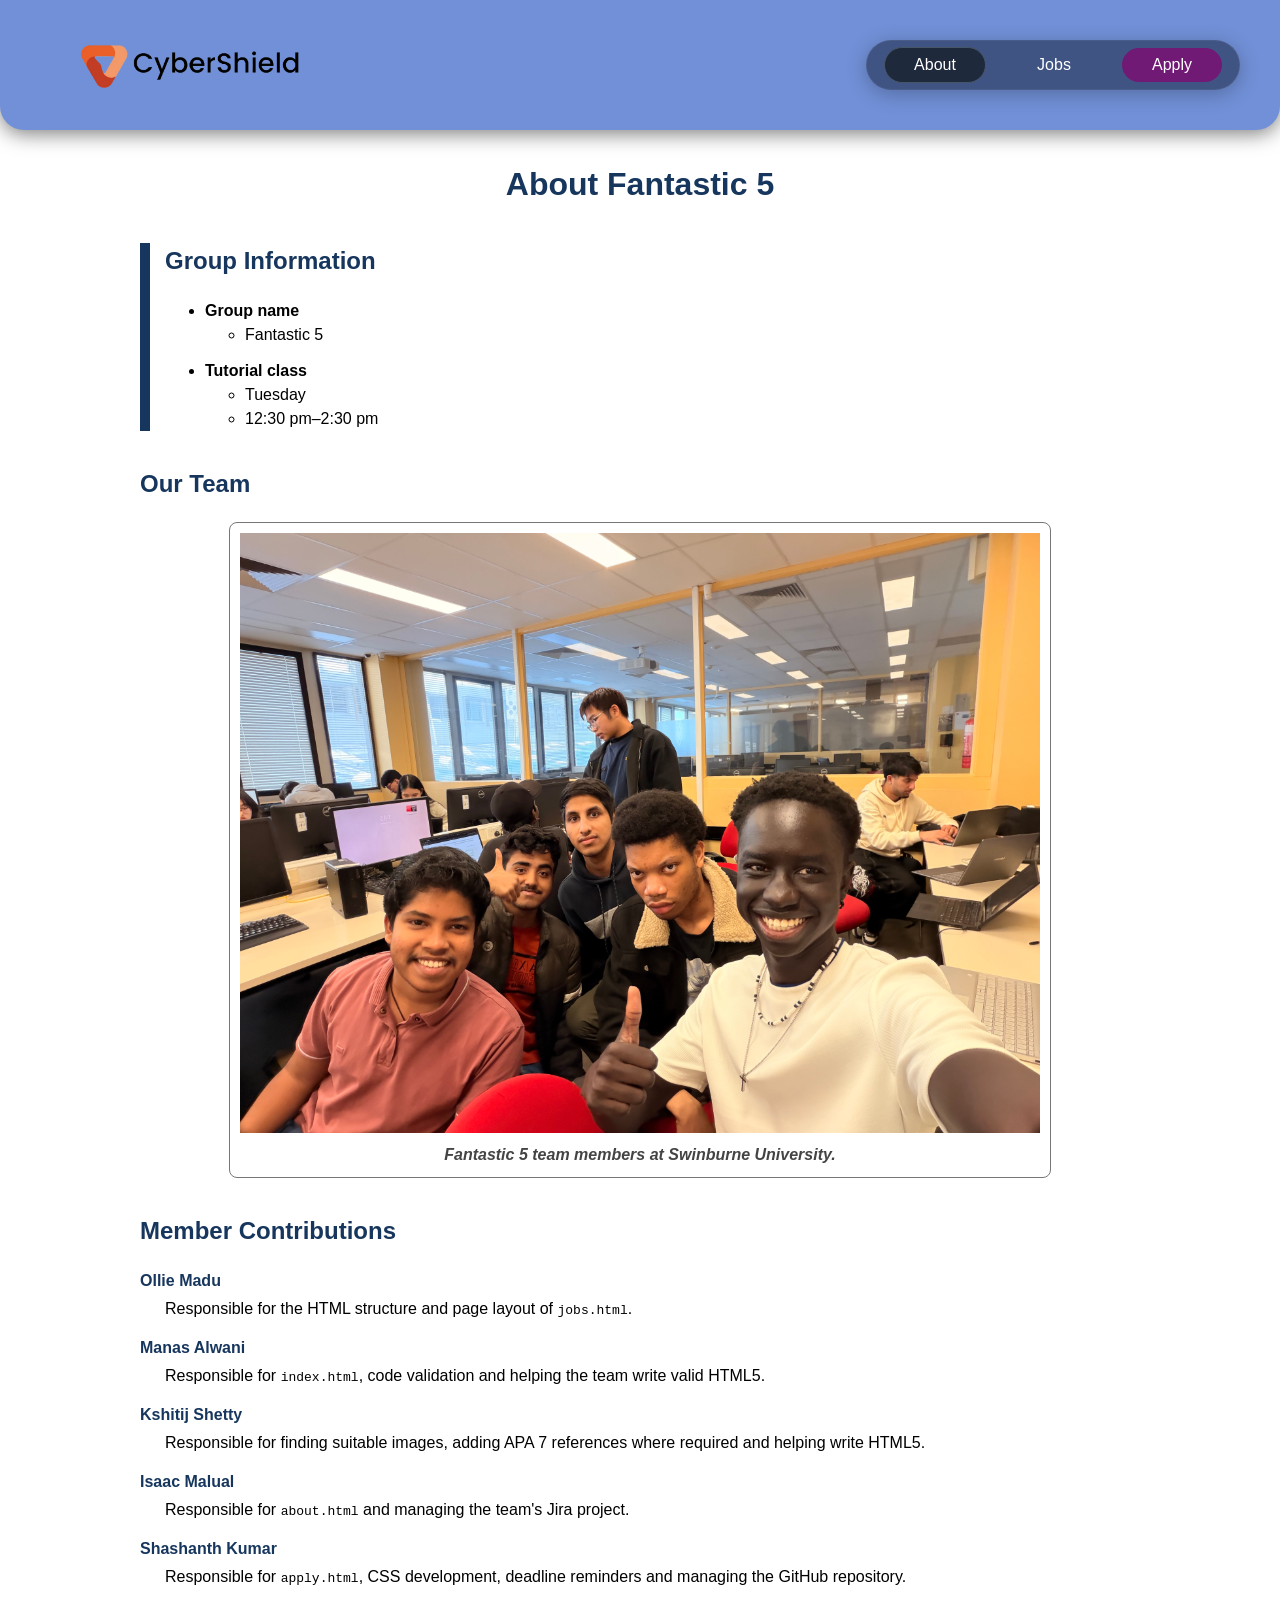
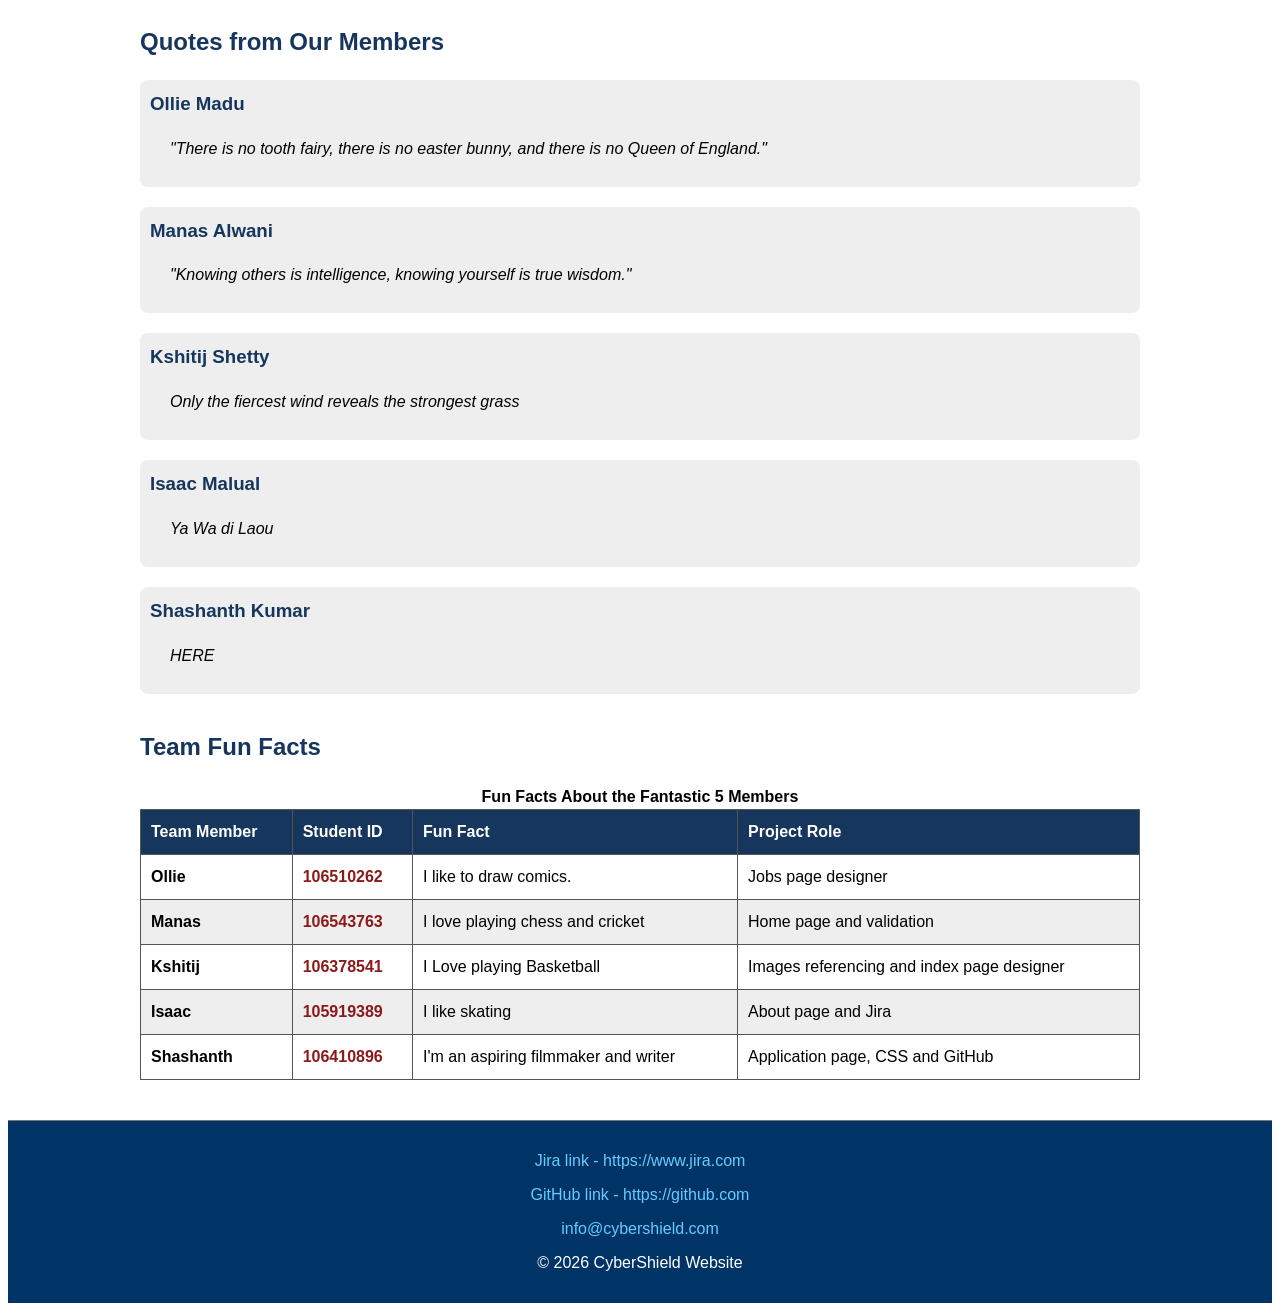
==== commit 4e072fad: "updated footer, fun facts, and CSS" ====
--- a/about.html
+++ b/about.html
@@ -216,7 +216,7 @@
           <tr>
             <th scope="row">Shashanth</th>
             <td>106410896</td>
-            <td>fun fact</td>
+            <td>I'm an aspiring filmmaker and writer</td>
             <td>Application page, CSS and GitHub</td>
           </tr>
         </tbody>
@@ -226,6 +226,8 @@
   </main>
 
   <footer>
+    <p> <a href="https://isaacmalual.atlassian.net/jira/software/projects/TECH/boards/34/backlog?atlOrigin=eyJpIjoiNTU5MTBlMGQzZTRiNDg4Yzk2YjMyODQyYzEyYmY0NWEiLCJwIjoiaiJ9">Jira link - https://www.jira.com</a> </p>
+        <p> <a href="https://github.com/106410896/Group_Name_Pending_Project.git">GitHub link - https://github.com</a> </p>
         <p>
             <a href="mailto:info@cybershield.com">info@cybershield.com</a>
         </p>
--- a/styles/styles.css
+++ b/styles/styles.css
@@ -6,7 +6,7 @@
 
 created: 7 September 2026 (07/09/2026)
 
-last modified: 10 September 2026 (10/09/2026)
+last modified: 11 September 2026 (11/09/2026)
 
 description: links to all pages
 
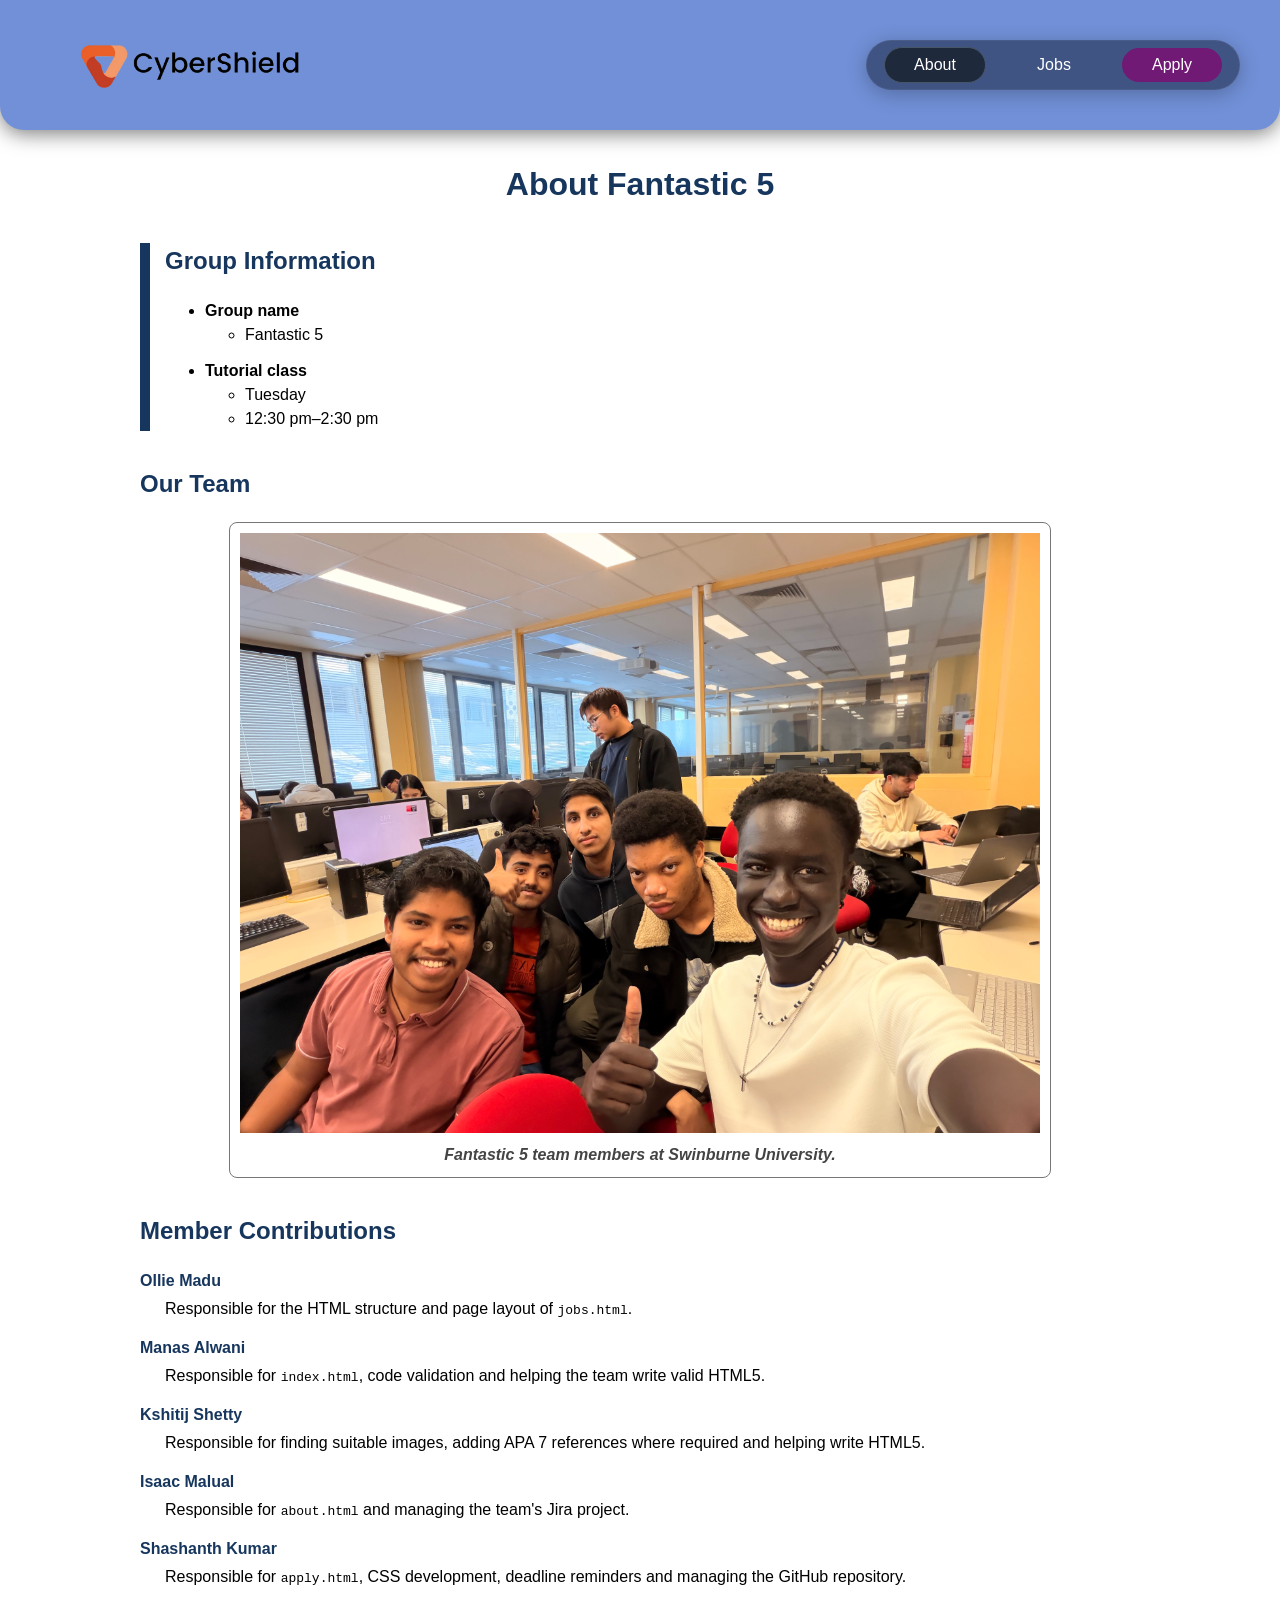
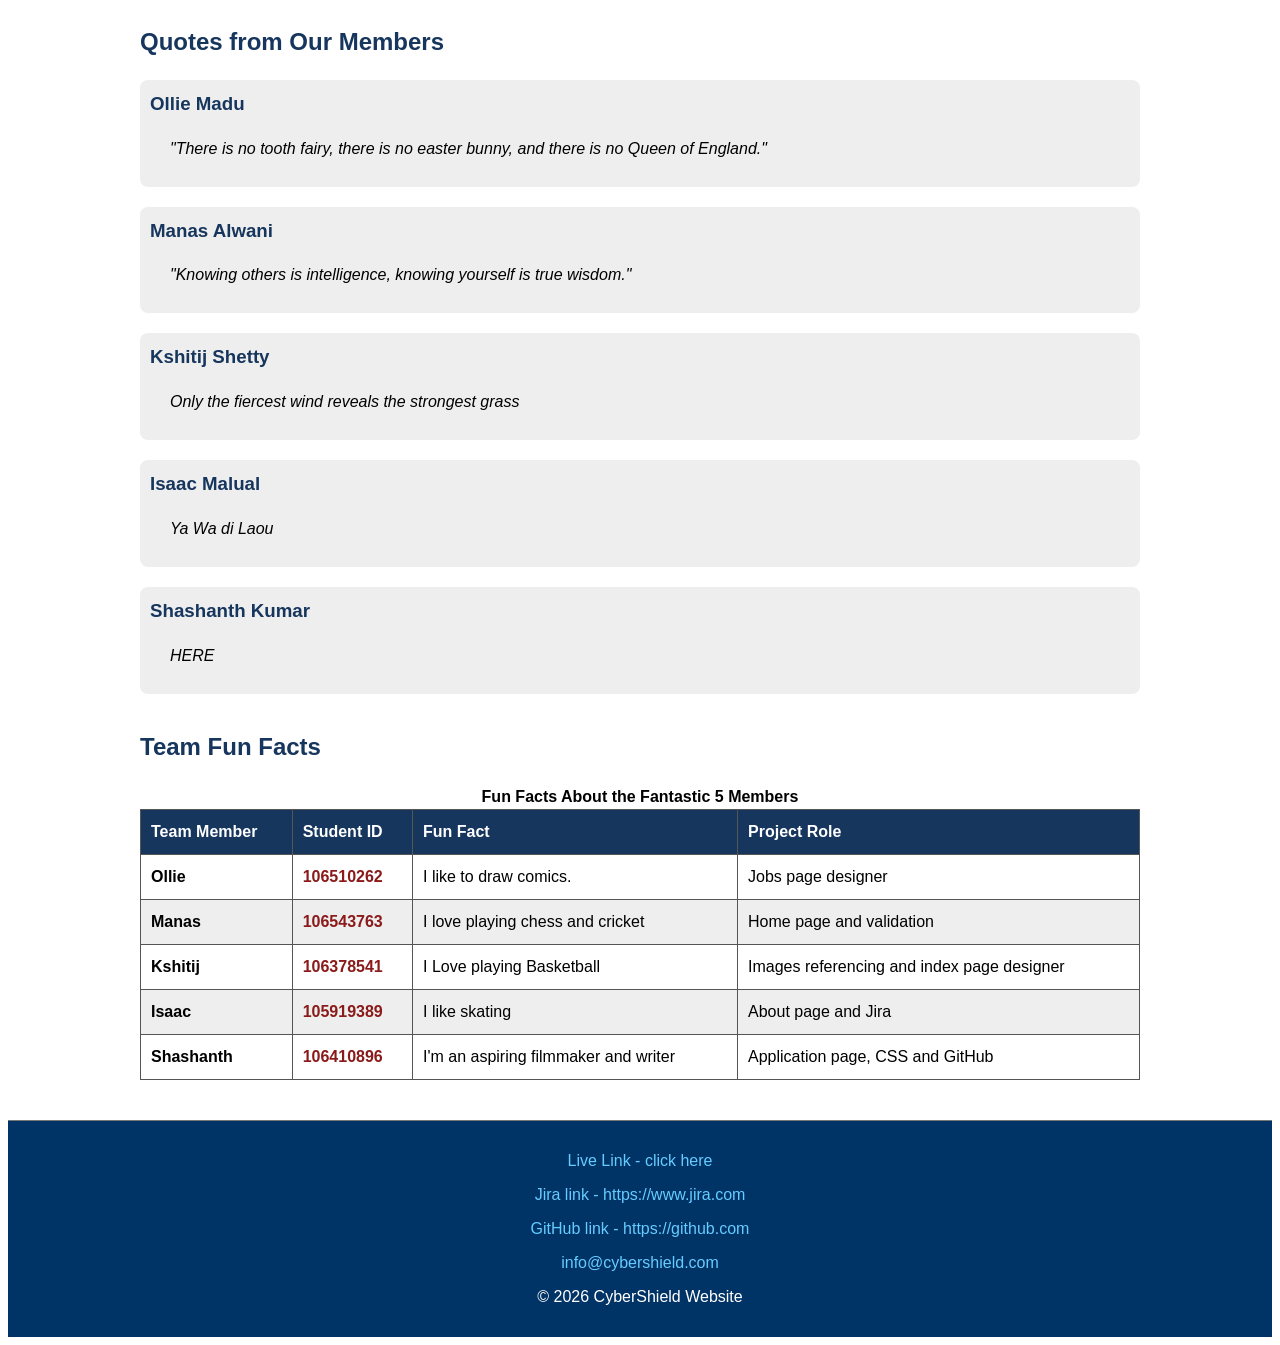
==== commit 835d7b45: "fix" ====
--- a/about.html
+++ b/about.html
@@ -226,6 +226,7 @@
   </main>
 
   <footer>
+    <p> <a href="https://106410896.github.io/Group_Name_Pending_Project/">Live Link - click here</a> </p>
     <p> <a href="https://isaacmalual.atlassian.net/jira/software/projects/TECH/boards/34/backlog?atlOrigin=eyJpIjoiNTU5MTBlMGQzZTRiNDg4Yzk2YjMyODQyYzEyYmY0NWEiLCJwIjoiaiJ9">Jira link - https://www.jira.com</a> </p>
         <p> <a href="https://github.com/106410896/Group_Name_Pending_Project.git">GitHub link - https://github.com</a> </p>
         <p>
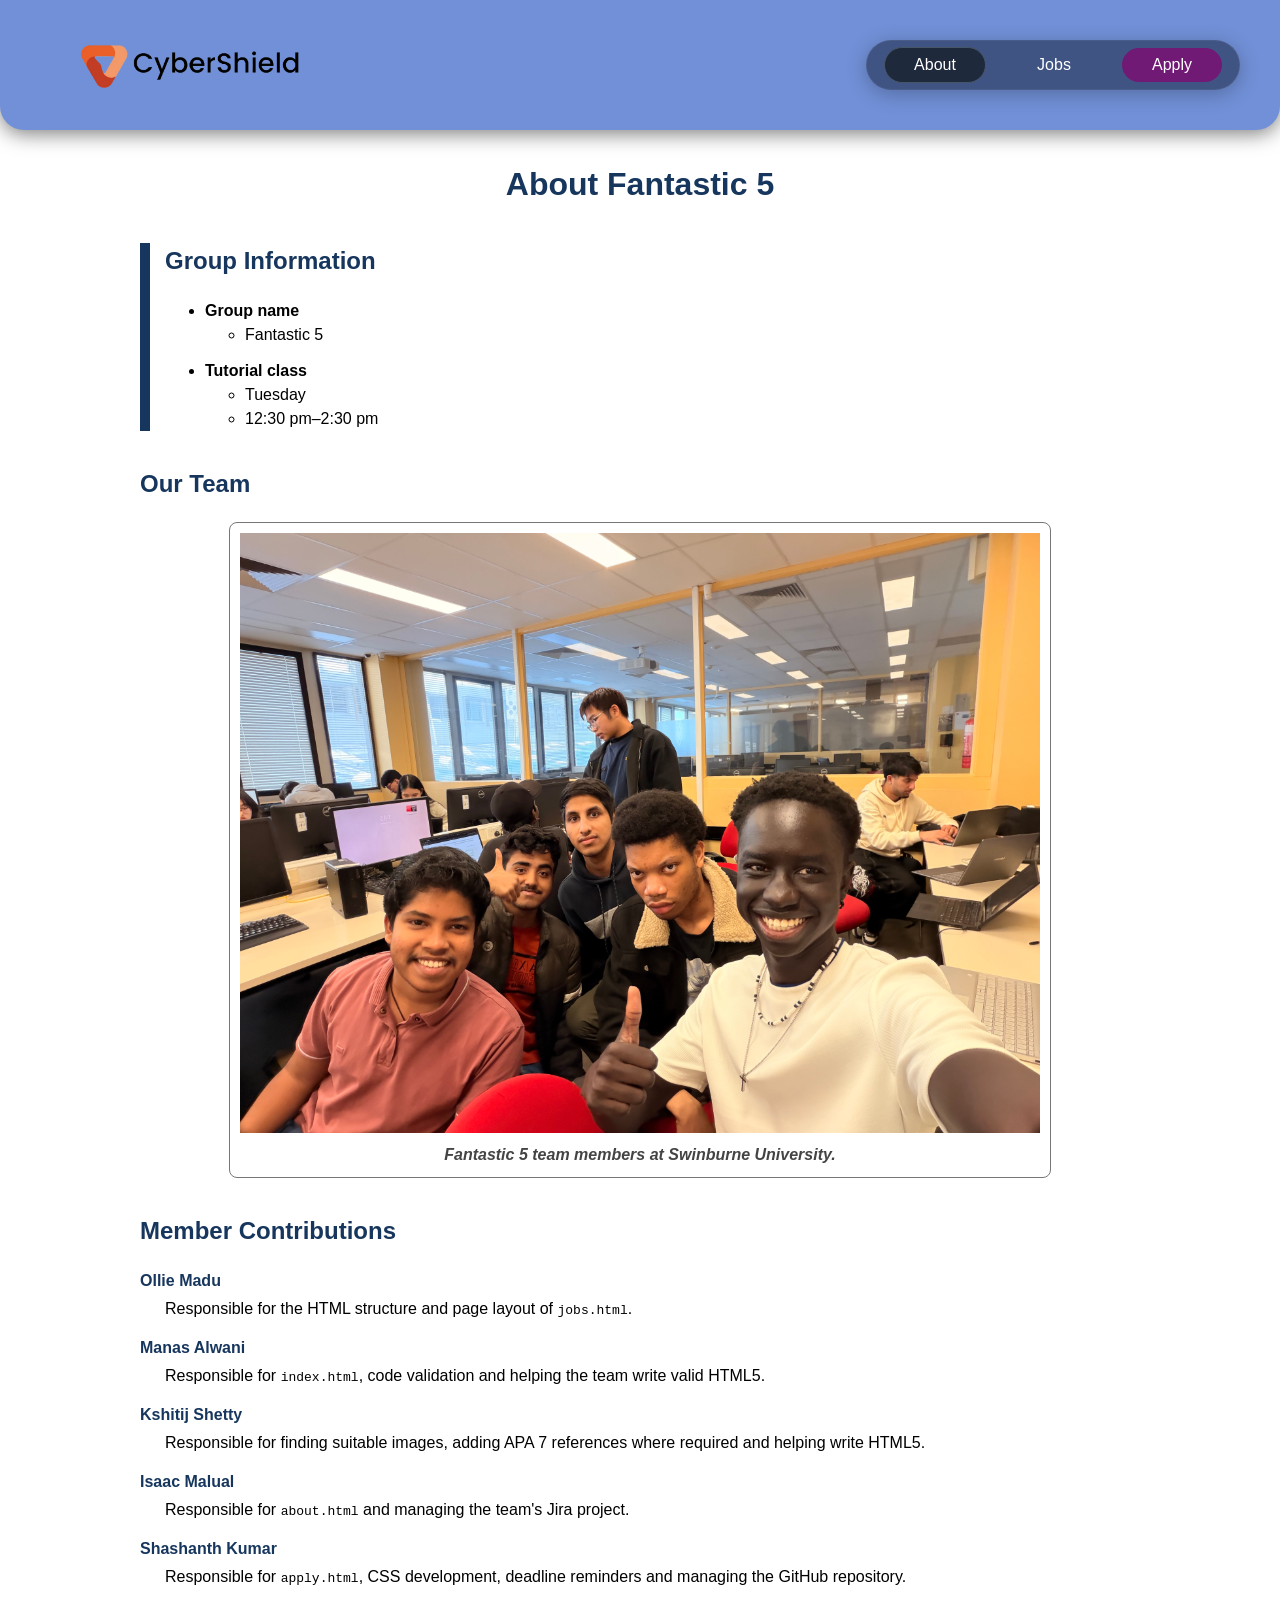
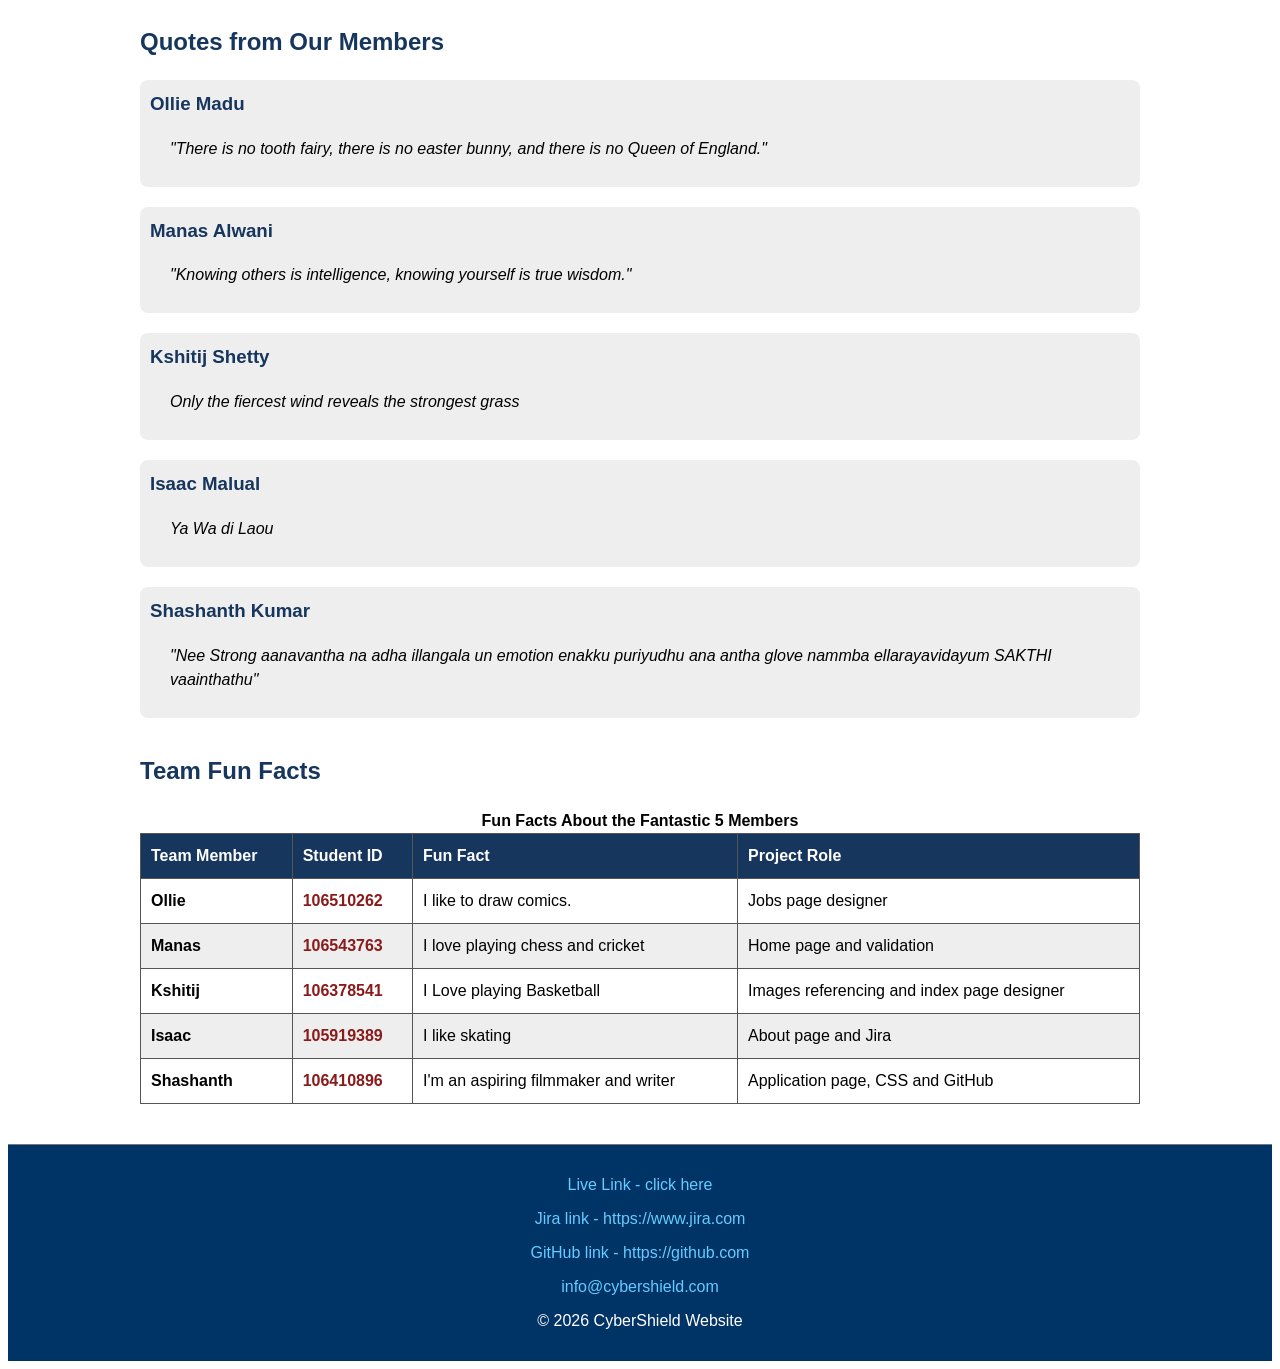
==== commit d2a6db7d: "added quote" ====
--- a/about.html
+++ b/about.html
@@ -162,7 +162,7 @@
       <article>
         <h3>Shashanth Kumar</h3>
         <blockquote lang="">
-          <p>HERE</p>
+          <p>"Nee Strong aanavantha na adha illangala un emotion enakku puriyudhu ana antha glove nammba ellarayavidayum SAKTHI vaainthathu"</p>
         </blockquote>
          
       </article>
